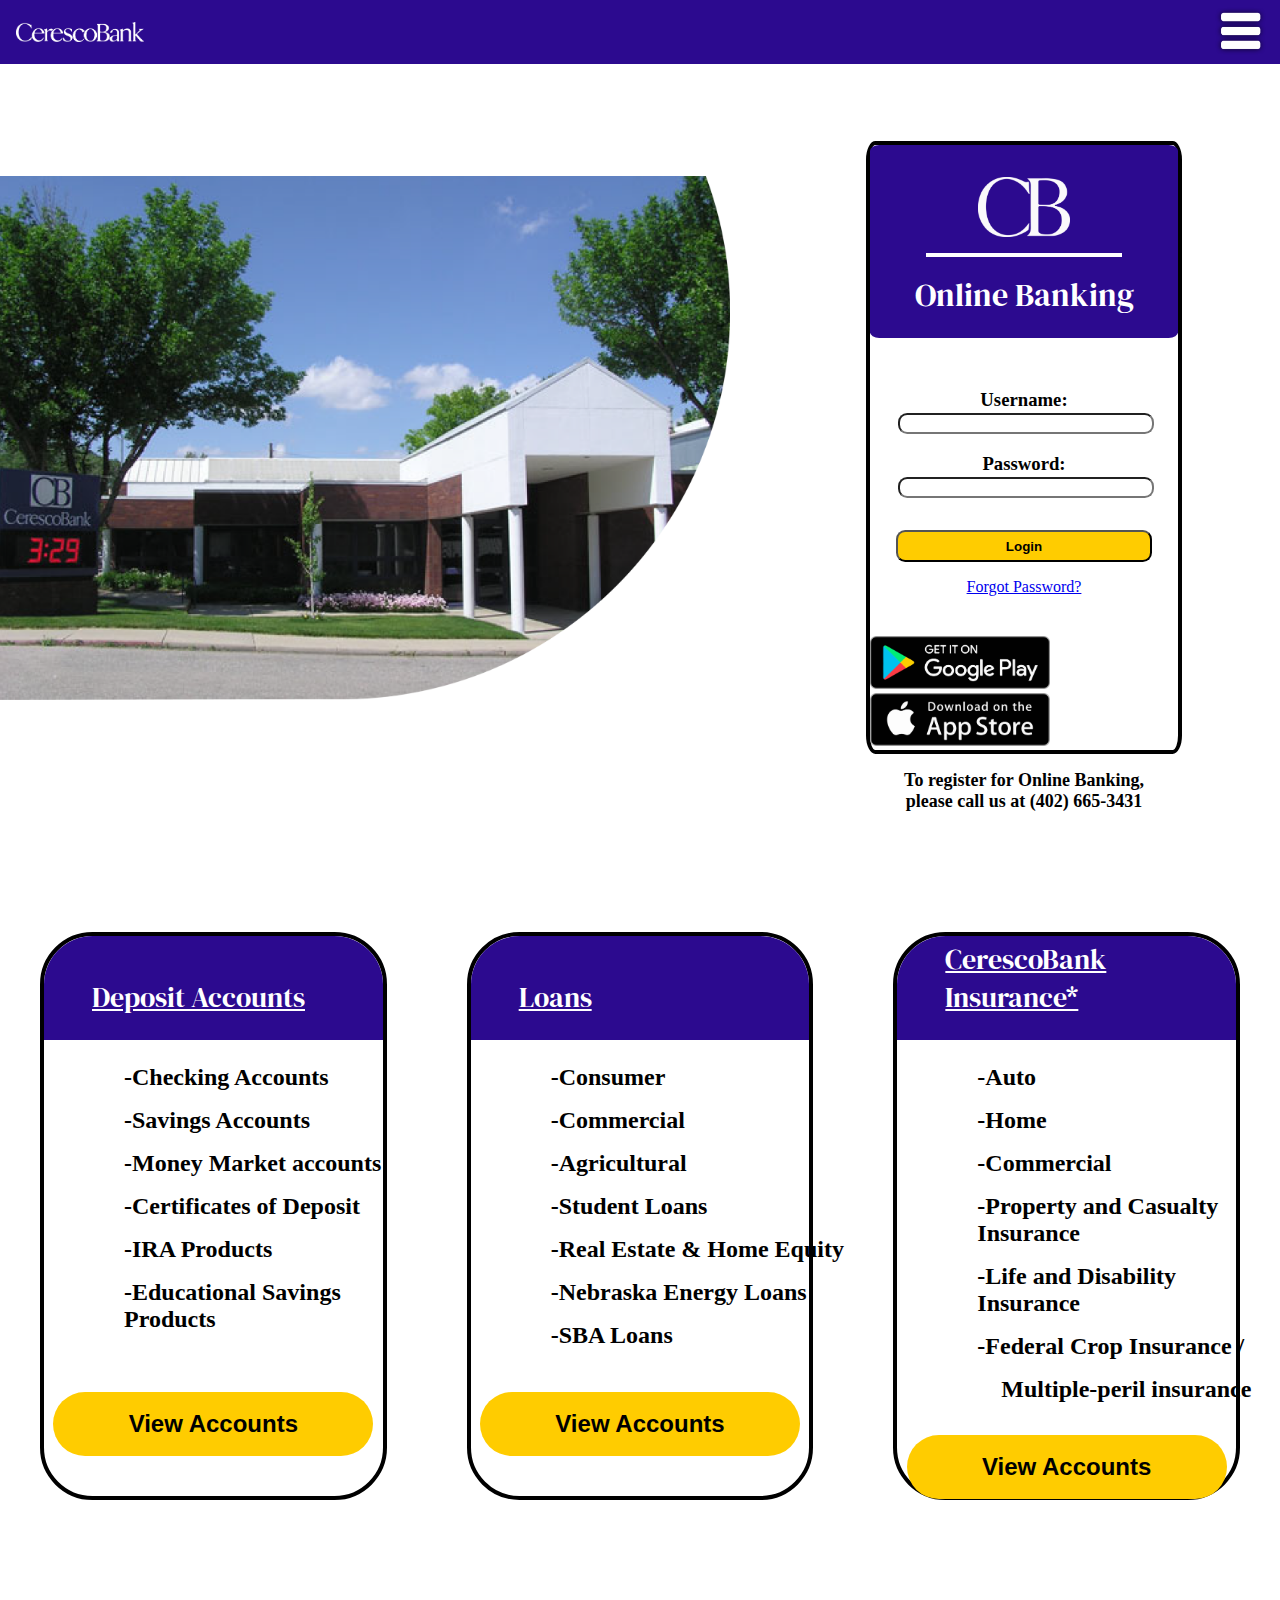
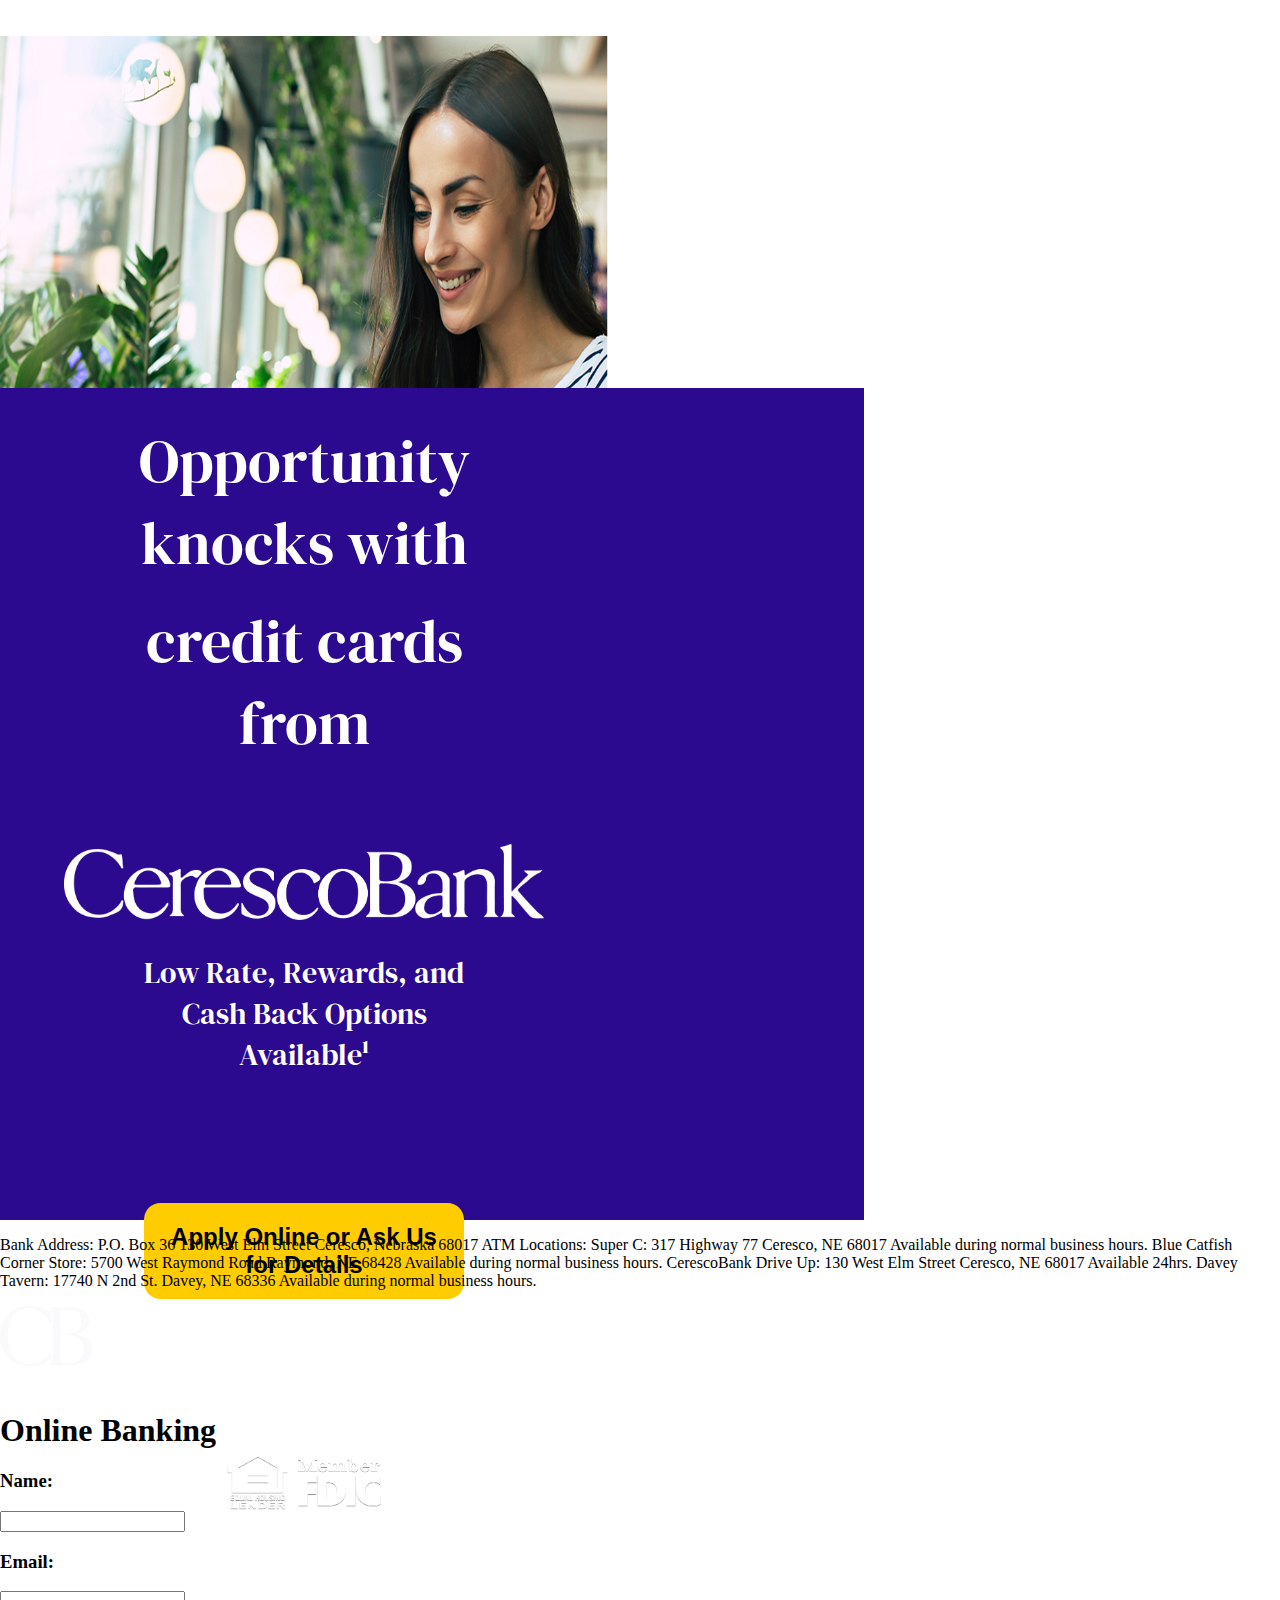
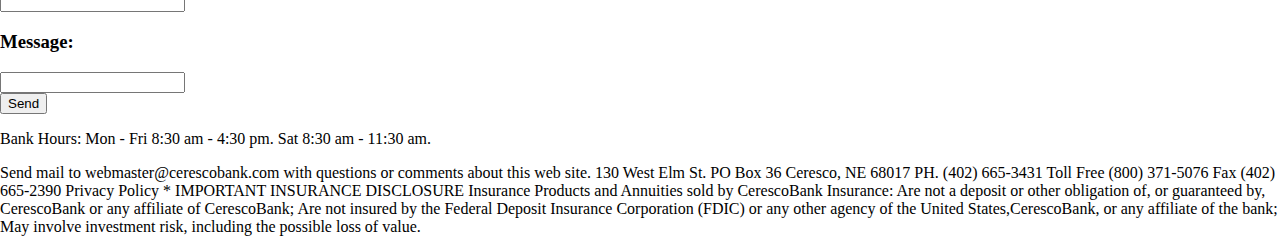
==== index.html @ f2ce8d34 "Update and rename Home.html to index.html" ====
<!DOCTYPE html>
<html lang="en">
<head>
    <meta charset="UTF-8">
    <meta name="viewport" content="width=device-width, initial-scale=1.0">
    <title>CerescoBank - Home</title>
    <link rel="stylesheet" href="style.css">
    <link rel="preconnect" href="https://fonts.googleapis.com">
    <link rel="preconnect" href="https://fonts.gstatic.com" crossorigin>
    <link href="https://fonts.googleapis.com/css2?family=DM+Serif+Display:ital@0;1&display=swap" rel="stylesheet">
</head>
<body>

    <div class="header flex-space-between-center">
        <img src="images/CerescoWhite.png" alt="CerescoBank Logo">
        <div class="dropdown">
            <button type="reset" class="menu"><img class= "menu" src="images/menuicon.png" alt="Menu Icon"></button>
        </div>
    </div>

<!-- Hero Section-->

    <div class="hero">
        <img class="crop-image" src="images/CircleCropCB.png" alt="CerescoBank building">
        <img class="no-crop-image" src="images/NoCropCB.png" alt="CerescoBank building">
        <div class="hero-right flex-column-center">
            <div class="login">
                <div class="login-header flex-column-center">
                    <img src="images/CBWhite.png" alt="CB Logo" height="60em">
                    <hr>
                    <h1 class="dm-serif-display-regular">Online Banking</h1>
                </div>

                <div class="login-body flex-column-center">
                    <div class="username flex-center-center">
                        <h3>Username:</h3>
                        <input type="text" name="LIUSERNAME">
                    </div>

                    <div class="password flex-center-center">
                        <h3>Password:</h3>
                        <input type="password" name="LIPASSWORD">
                    </div>

                    <button type="submit">Login</button>
                    <a href="https://cerescobank.onlineaurora.com/BankBin/QAS/Password/Reset">Forgot Password?</a>
                    <div>
                        <a href="https://play.google.com/store/apps/details?id=com.cspiinc.cbcnesub&pli=1">
                            <img src="images/GooglePlay.png" alt="GooglePlay" width="180em"></a>
                        <a href="https://apps.apple.com/us/app/cerescobank-mobile/id1436508076">
                            <img src="images/AppStore.png" alt="AppStore" width="180em"></a>
                    </div>
                </div>
            </div>
            <h2>To register for Online Banking,</h2>
            <h2>please call us at (402) 665-3431</h2>
        </div>
    </div>


<!-- Product Type Section-->


    <div class="product-types">
        <div class="account-types">
            <div class="account-types-header dm-serif-display-regular">
                <h1>Deposit Accounts</h1>
            </div>
            <div class="account-types-body flex-column-center">
                <ul>
                    <li>-Checking Accounts</li>
                    <li>-Savings Accounts</li>
                    <li>-Money Market accounts</li>
                    <li>-Certificates of Deposit</li>
                    <li>-IRA Products</li>
                    <li>-Educational Savings Products</li>
                </ul>
                <a href="deposit-accounts.html"><button>View Accounts</button></a>
            </div>
        </div>

        <div class="account-types">
            <div class="account-types-header dm-serif-display-regular">
                <h1>Loans</h1>
            </div>
            <div class="account-types-body flex-column-center">
                <ul>
                    <li>-Consumer</li>
                    <li>-Commercial</li>
                    <li>-Agricultural</li>
                    <li>-Student Loans</li>
                    <li>-Real Estate & Home Equity</li>
                    <li>-Nebraska Energy Loans</li>
                    <li>-SBA Loans</li>
                </ul>
                <a href="loans.html"><button>View Accounts</button></a>
            </div>
        </div>

        <div class="account-types">
            <div class="account-types-header dm-serif-display-regular">
                <h1>CerescoBank Insurance*</h1>
            </div>
            <div class="account-types-body flex-column-center">
                <ul>
                    <li>-Auto</li>
                    <li>-Home</li>
                    <li>-Commercial</li>
                    <li>-Property and Casualty Insurance</li>
                    <li>-Life and Disability Insurance</li>
                    <li>-Federal Crop Insurance /</li>
                    <li>&emsp;Multiple-peril insurance</li>
                </ul>
                <a href="insurance.html"><button>View Accounts</button></a>
            </div>
        </div>
    </div>

    <!--Credit Card Section-->

    <div class="credit-card">
        <div class="credit-left flex-column-center">
            <h1 class="dm-serif-display-regular">Opportunity knocks with</h1>
            <h1 class="dm-serif-display-regular">credit cards from</h1>
            <img class="ceresco-credit" src="images/CerescoWhite.png" alt="CerescoBank Logo">
            <h2 class="dm-serif-display-regular">Low Rate, Rewards, and Cash Back Options Available¹</h2>
            <a href="https://www.mycommunitycc.com/Dej8gcfVGpgw"><button>Apply Online or Ask Us for Details</button></a>
            <h6 class="dm-serif-display-regular">Subject to credit approval. This card is issued by TCM Bank N.A.</h6>
            <h6 class="dm-serif-display-regular">¹To access rewards, your account must be open and in good standing</h6>
            <img class="fdic-credit" src="images/FDIC.png" alt="Equal Housing Lender and Member FDIC">
        </div>
        <div class="credit-right">
            <img class="credit-ad" src="images/CreditCard.png" alt="Credit Card Advertisement">
        </div>
    </div>

    <!--Contact Section-->

    <div class="contact-section">
        <p>
            Bank Address:
            P.O. Box 36
            130 West Elm Street
            Ceresco, Nebraska 68017

            ATM Locations:
            Super C:
            317 Highway 77
            Ceresco, NE 68017
            Available during normal business hours.
            
            Blue Catfish Corner Store:
            5700 West Raymond Road
            Raymond, NE 68428
            Available during normal business hours.
            
            CerescoBank Drive Up:
            130 West Elm Street
            Ceresco, NE 68017
            Available 24hrs.
            
            Davey Tavern:
            17740 N 2nd St.
            Davey, NE 68336
            Available during normal business hours.
        </p>
        
        <div class="contact">
                <div class="contact-header">
                    <img src="images/CBWhite.png" alt="CB Logo" height="60em">
                    <hr>
                    <h1>Online Banking</h1>
                </div>

                <div class="contact-body">
                    <div class="contact-name">
                        <h3>Name:</h3>
                        <input type="text" name="NAME">
                    </div>

                    <div class="contact-email">
                        <h3>Email:</h3>
                        <input type="text" name="EMAIL">
                    </div>

                    <div class="contact-message">
                        <h3>Message:</h3>
                        <input type="text" name="MESSAGE">
                    </div>

                    <button type="submit">Send</button>
                    </div>
                </div>
            </div>

        <!--Footer Section-->
        <div>
            <p>
                Bank Hours:
                Mon - Fri 8:30 am - 4:30 pm.
                Sat 8:30 am - 11:30 am.
            </p>
            <p>
                Send mail to webmaster@cerescobank.com with questions or comments about this web site.
                130 West Elm St. PO Box 36 Ceresco, NE 68017  PH. (402) 665-3431 Toll Free (800) 371-5076 Fax (402) 665-2390


                Privacy Policy
                * IMPORTANT INSURANCE DISCLOSURE
                Insurance Products and Annuities sold by CerescoBank Insurance:
                Are not a deposit or other obligation of, or guaranteed by, CerescoBank or any affiliate of CerescoBank;
                Are not insured by the Federal Deposit Insurance Corporation (FDIC) or any other agency of the United States,CerescoBank, or any affiliate of the bank;
                May involve investment risk, including the possible loss of value.
            </p>
        </div>

    </div>

</body>
</html>
---- style.css ----
/* General ---------------------------------------------------------------------------*/

body{
    margin: 0;
}

h2{
    font-size: large;
    margin: 0;
}

hr{
    width: 12rem;
    border: 2px solid white;
    margin-bottom: 0;
    margin-top: 1rem;
}

.dm-serif-display-regular {
  font-family: "DM Serif Display", serif;
  font-weight: 400;
  font-style: normal;
}

.dm-serif-display-regular-italic {
  font-family: "DM Serif Display", serif;
  font-weight: 400;
  font-style: italic;
}

.flex-space-between-center{
    display: flex;
    justify-content: space-between;
    align-items: center;
}

.flex-column-center{
    display: flex;
    flex-direction: column;
    align-items: center;
}

.flex-center-center{
    display: flex;
    justify-content: center;
    align-items: center;
}

/* Header Section ---------------------------------------------------------------------------*/

.header{
    background-color: #2C0A8F;
    max-height: 4rem;
    max-width: 100%;
    padding-left: 1rem;
    padding-right: 0.5rem;
}

.header > img{
    max-width: 8rem;
}

.menu{
    height: 3rem;
    margin-top: 1%;
    background-color: transparent;
    border: transparent;
}

/* Hero Section ---------------------------------------------------------------------------*/

.hero{
    display: flex;
    justify-content: center;
    align-items: center;
    max-width: 100%;
}

.crop-image{
    display: none;
}

.no-crop-image{
    display: none;
}

.hero-right > h2{
    color: black;
}

/* Login Box ---------------------------------------------------------------------------*/

.login{
    margin-top: 20%;
    border-radius: 3%;
    height: 34rem;
    max-width: 23.5rem;
    margin-bottom: 1rem;
    background-color: white;
    border: 0.25rem solid black;
}

.login-header{
    background-color: #2C0A8F;
    border-radius: 3%;
    height: 20%;
}


.username{
    width: 30rem;
    height: 5rem;
    margin: 1rem;
    margin-top: 3rem;
    flex-direction: column;
}

.username > input{
    border-radius: 1cap;
    margin-left: 0.2rem;
    margin-top: -1rem;
    height: 4rem;
    padding-left: 10px;
    width: 15rem;
}

.password{
    width: 30rem;
    height: 5rem;
    margin-bottom: 2rem;
    flex-direction: column;
}

.password > input{
    margin-top: -1rem;
    border-radius: 1cap;
    margin-left: 0.2rem;
    height: 4rem;
    padding-left: 10px;
    width: 15rem;
}

.login-body > button{
    width: 16rem;
    height: 2rem;
    border-radius: 1cap;
    background-color: #FFCC00;
    margin-bottom: 1rem;
    font-weight: bolder;
    margin-top: 1rem;
}

.login-body > a{
    margin-bottom: 2.5rem;
}

.login-header > img, hr{
    display: none;
}

.login-header > h1{
    margin-top: 1rem;
    color: white;
    font-size: xx-large;
    font-weight: 80;
}

/* Product Section ---------------------------------------------------------------------------*/

.product-types{
    margin-top: 5rem;
    display: flex;
    flex-direction: column;
    align-items: center;
    max-width: 100%;
}

.account-types{
    border: 4px solid black;
    border-radius: 5rcap;
    height: 34rem;
    width: 90%;
    margin-bottom: 1rem;
    padding-bottom: 0;
    margin: 2.5rem;
}

.account-types-header{
    padding-top: 2rem;
    background-color: #2C0A8F;
    border-radius: 4.6cap 4.6cap 0 0;
    display: flex;
    flex-direction: column;
    justify-content: end;
    height: 4rem;
    padding-bottom: 0.5rem;
}

.account-types-body{
    justify-content: space-between;
    height: 27rem;
}

.account-types-header > h1{
    margin: 0;
    margin-bottom: 1rem;
    color: white;
    align-self: center;
    text-decoration-line: underline;
    font-weight: 400;
    font-size: 1.75rem;
}

.account-types-body > ul{
    margin-top: 0.5rem;
    margin-bottom: 1rem;
    width: 100%;
    list-style-type: none;
}

.account-types-body > ul > li{
    font-size: 1.25rem;
    margin: 1rem;
    font-weight: bolder;
}

.account-types-body > a > button{
    background-color: #FFCC00;
    border: 0 transparent;
    border-radius: 5cap;
    height: 4rem;
    width: 20rem;
    margin-bottom: 1rem;
    font-size: x-large;
    font-weight: bold;
}

/* Credit Card Section ---------------------------------------------------------------------------*/

.credit-card{
    margin-top: 6rem;
    max-width: 38rem;
    display: flex;
    align-items: center;
    flex-direction: column-reverse;

}

.credit-left{
    padding-top: 2rem;
    background-color: #2C0A8F;
    height: 38rem;
    width: 41rem;
}

.fdic-credit{
    margin-top: 2rem;
    width: 10rem;
}

.credit-left > a > button{
    background-color: #FFCC00;
    border: 0 transparent;
    border-radius: 1cap;
    height: 6rem;
    width: 20rem;
    font-weight: bolder;
    font-size: large;
    padding: 1rem;
    margin-bottom: 1rem;
}

.credit-right{
    margin: 0;
    padding: 0;
    height: 22rem;
}

.credit-left > h1,h2,h6{
    color: white;
}

.credit-left > h1{
    margin: 0;
    font-size: 1.75rem;
    text-align: center;
    max-width: 22rem;
}

.credit-left > h2{
    margin: 0;
    margin-bottom: 3rem;
    margin-top: 1rem;
    font-size: 1.5rem;
    max-width: 22rem;
    text-wrap: wrap;
    text-align: center;
}

.credit-left > h6{
    margin: 0;
    font-size: small;
    text-align: center;
    font-weight: lighter;
    max-width: 22rem;
}

.ceresco-credit{
    margin-top: 0.5rem;
    margin-bottom: 1rem;
    width: 15rem;
}

.credit-ad{
    max-width: 100%;
}

/* Small devices (portrait tablets and large phones, 600px and up) */
@media only screen and (min-width: 600px) {
    

}

/* Medium devices (landscape tablets, 768px and up) */
@media only screen and (min-width: 768px) {
    

}

/* Large devices (laptops/desktops, 992px and up) */
@media only screen and (min-width: 992px) {
    

}

/* Extra large devices (large laptops and desktops, 1200px and up) */
@media only screen and (min-width: 1200px) {
    
    /* Header Section ---------------------------------------------------------------------------*/

.header{
    background-color: #2C0A8F;
    height: 4rem;
}

.header > button{
    background-color: transparent;
    border: transparent;
}

/* Hero Section ---------------------------------------------------------------------------*/

.hero{
    padding-right: 5%;
    display: flex;
    justify-content: space-between;
    align-items: center;
}

.no-crop-image{
    display: none;
}

.crop-image{
    display: flex;
    max-width: 60%;
    margin-top: 0;
}

/* Login Box ---------------------------------------------------------------------------*/

.login{
    border: 4px solid black;
    border-radius: 3%;
    height: 100%;
    width: 80%;
    margin-bottom: 1rem;
    margin-right: 0;
}

.login-header{
    padding-top: 2rem;
    background-color: #2C0A8F;
    border-radius: 3%;
}


.username{
    width: 30rem;
    height: 2rem;
    margin: 1rem;
    margin-top: 3rem;
}

.username > input{
    border-radius: 1cap;
    margin-left: 0.2rem;
    height: 1.5rem;
    padding-left: 10px;
    width: 15rem;
}

.password{
    width: 30rem;
    height: 2rem;
    margin: 1rem;
    margin-bottom: 2rem;
}

.password > input{
    border-radius: 1cap;
    margin-left: 0.2rem;
    height: 1.5rem;
    padding-left: 10px;
    width: 15rem;
}

.login-body > button{
    width: 16rem;
    height: 2rem;
    border-radius: 1cap;
    background-color: #FFCC00;
    margin-bottom: 1rem;
    font-weight: bolder;
    margin-top: 1rem;
}

.login-body > a{
    margin-bottom: 2.5rem;
}

.login-header > img, hr{
    display: flex;
}


.login-header > h1{
    margin-top: 1rem;
    color: white;
    font-size: xx-large;
    font-weight: 80;
}

/* Product Section ---------------------------------------------------------------------------*/

.product-types{
    margin-top: 5rem;
    display: flex;
    flex-direction: row;
    justify-content: center;
}

.account-types{
    border: 4px solid black;
    border-radius: 5rcap;
    height: 35rem;
    width: 30rem;
    margin-bottom: 1rem;
    padding-bottom: 0;
    margin: 2.5rem;
}

.account-types-header{
    padding-top: 2rem;
    background-color: #2C0A8F;
    border-radius: 4.6cap 4.6cap 0 0;
    display: flex;
    flex-direction: column;
    justify-content: end;
    height: 4rem;
    padding-bottom: 0.5rem;
}

.account-types-body{
    justify-content: space-between;
    height: 27rem;
}

.account-types-header > h1{
    margin: 0;
    margin-left: 3rem;
    margin-bottom: 1rem;
    color: white;
    align-self: self-start;
    text-decoration-line: underline;
    font-weight: 400;
}

.account-types-body > ul{
    margin-top: 0.5rem;
    margin-left: 1.5rem;
    margin-bottom: 1rem;
    align-self: self-start;
    list-style-type: none;
}

.account-types-body > ul > li{
    font-size: x-large;
    margin: 1rem;
    font-weight: bolder;
}

.account-types-body > a > button{
    background-color: #FFCC00;
    border: 0 transparent;
    border-radius: 5cap;
    height: 4rem;
    width: 20rem;
    margin-bottom: 1rem;
    font-size: x-large;
    font-weight: bold;
}

/* Credit Card Section ---------------------------------------------------------------------------*/

.credit-card{
    margin-top: 6rem;
}

.credit-left{
    padding-top: 2rem;
    background-color: #2C0A8F;
    height: 50rem;
    width: 70rem;
}

.credit-right > img{
    height: 50rem;
}

.ceresco-credit{
    width: 30rem;
}

.fdic-credit{
    height: 4rem;
}

.credit-left > a > button{
    background-color: #FFCC00;
    border: 0 transparent;
    border-radius: 1cap;
    height: 6rem;
    width: 20rem;
    font-weight: bolder;
    font-size: x-large;
    padding: 1rem;
    margin-bottom: 1rem;
}

.credit-left > h1,h2,h6{
    color: white;
}

.credit-left > h1{
    margin: 0;
    font-size: 60px;
    margin-bottom: 1rem;
}

.credit-left > h2{
    margin: 0;
    margin-bottom: 8rem;
    margin-top: 1rem;
    font-size: 30px;
}

.credit-left > h6{
    margin: 0;
}

.credit-left > img{
    margin-top: 4rem;
    margin-bottom: 1rem;
}

.credit-ad{
    width: 50rem;
}

}
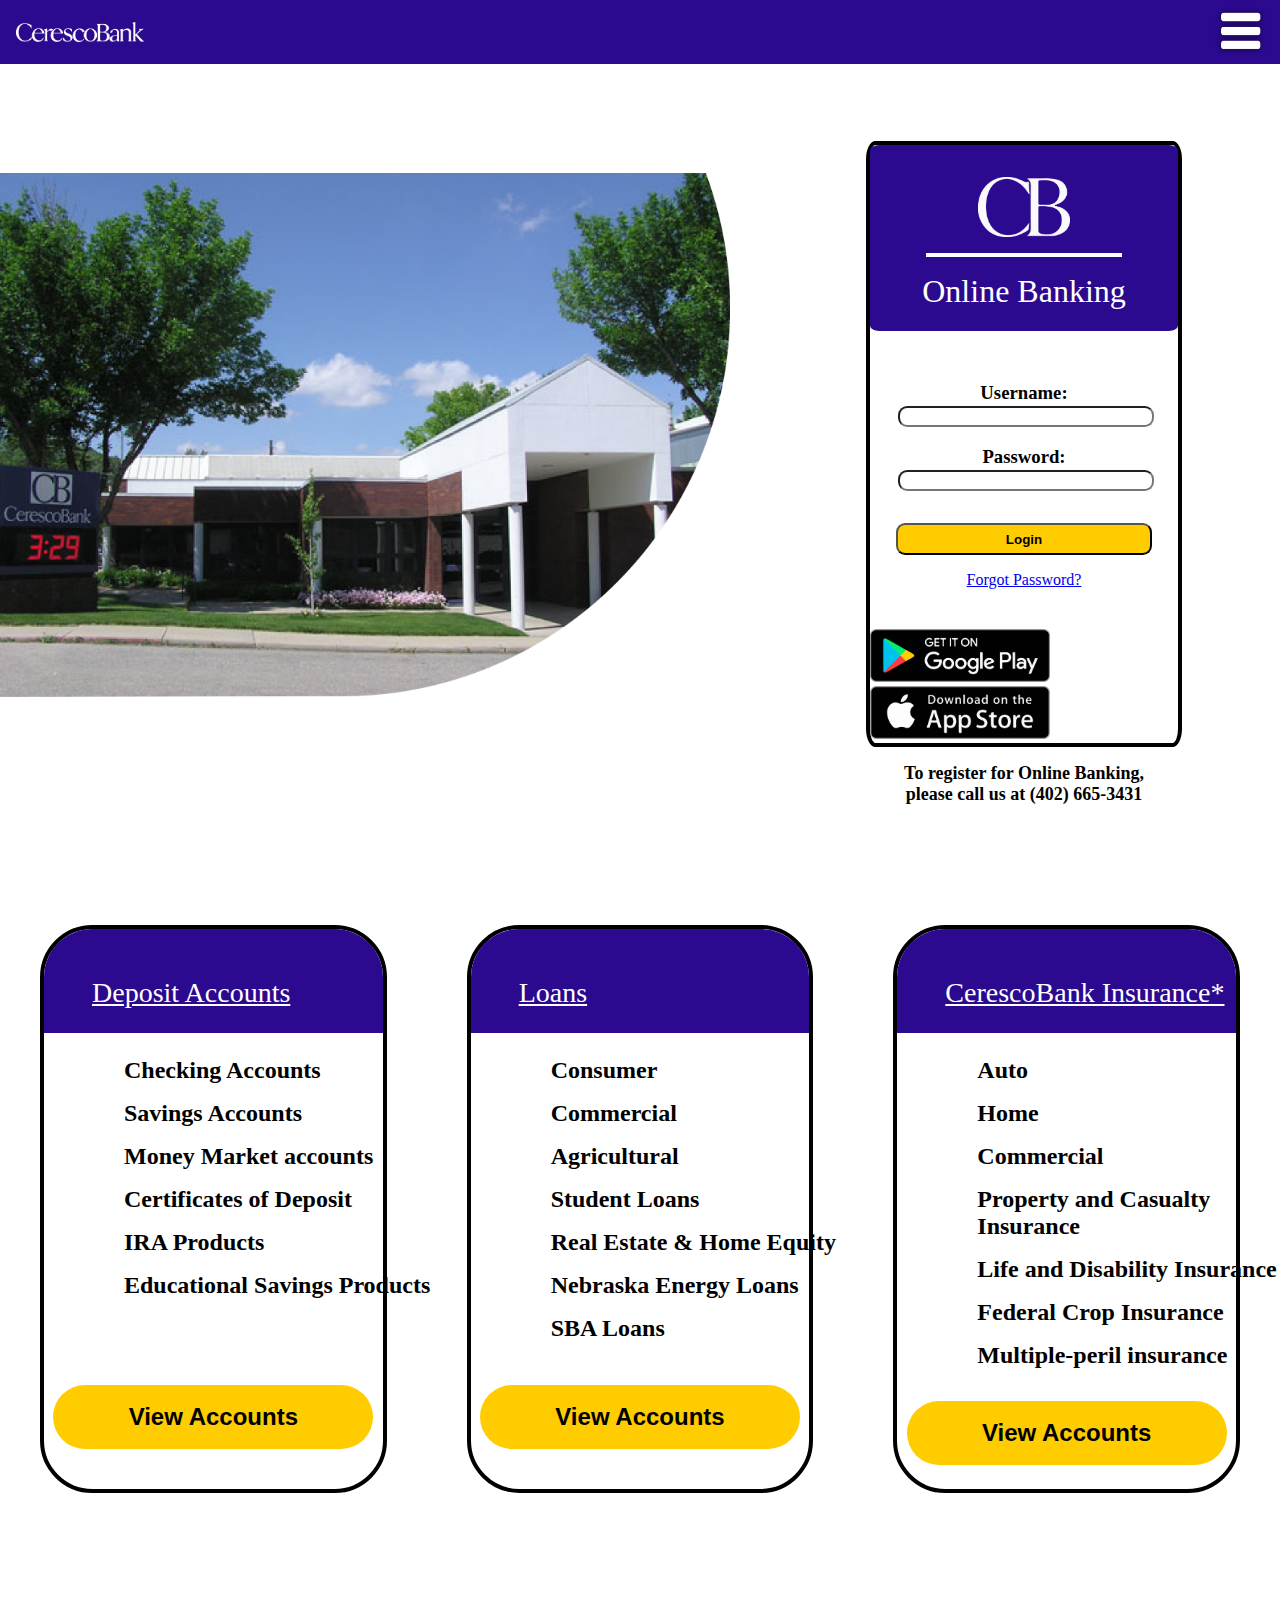
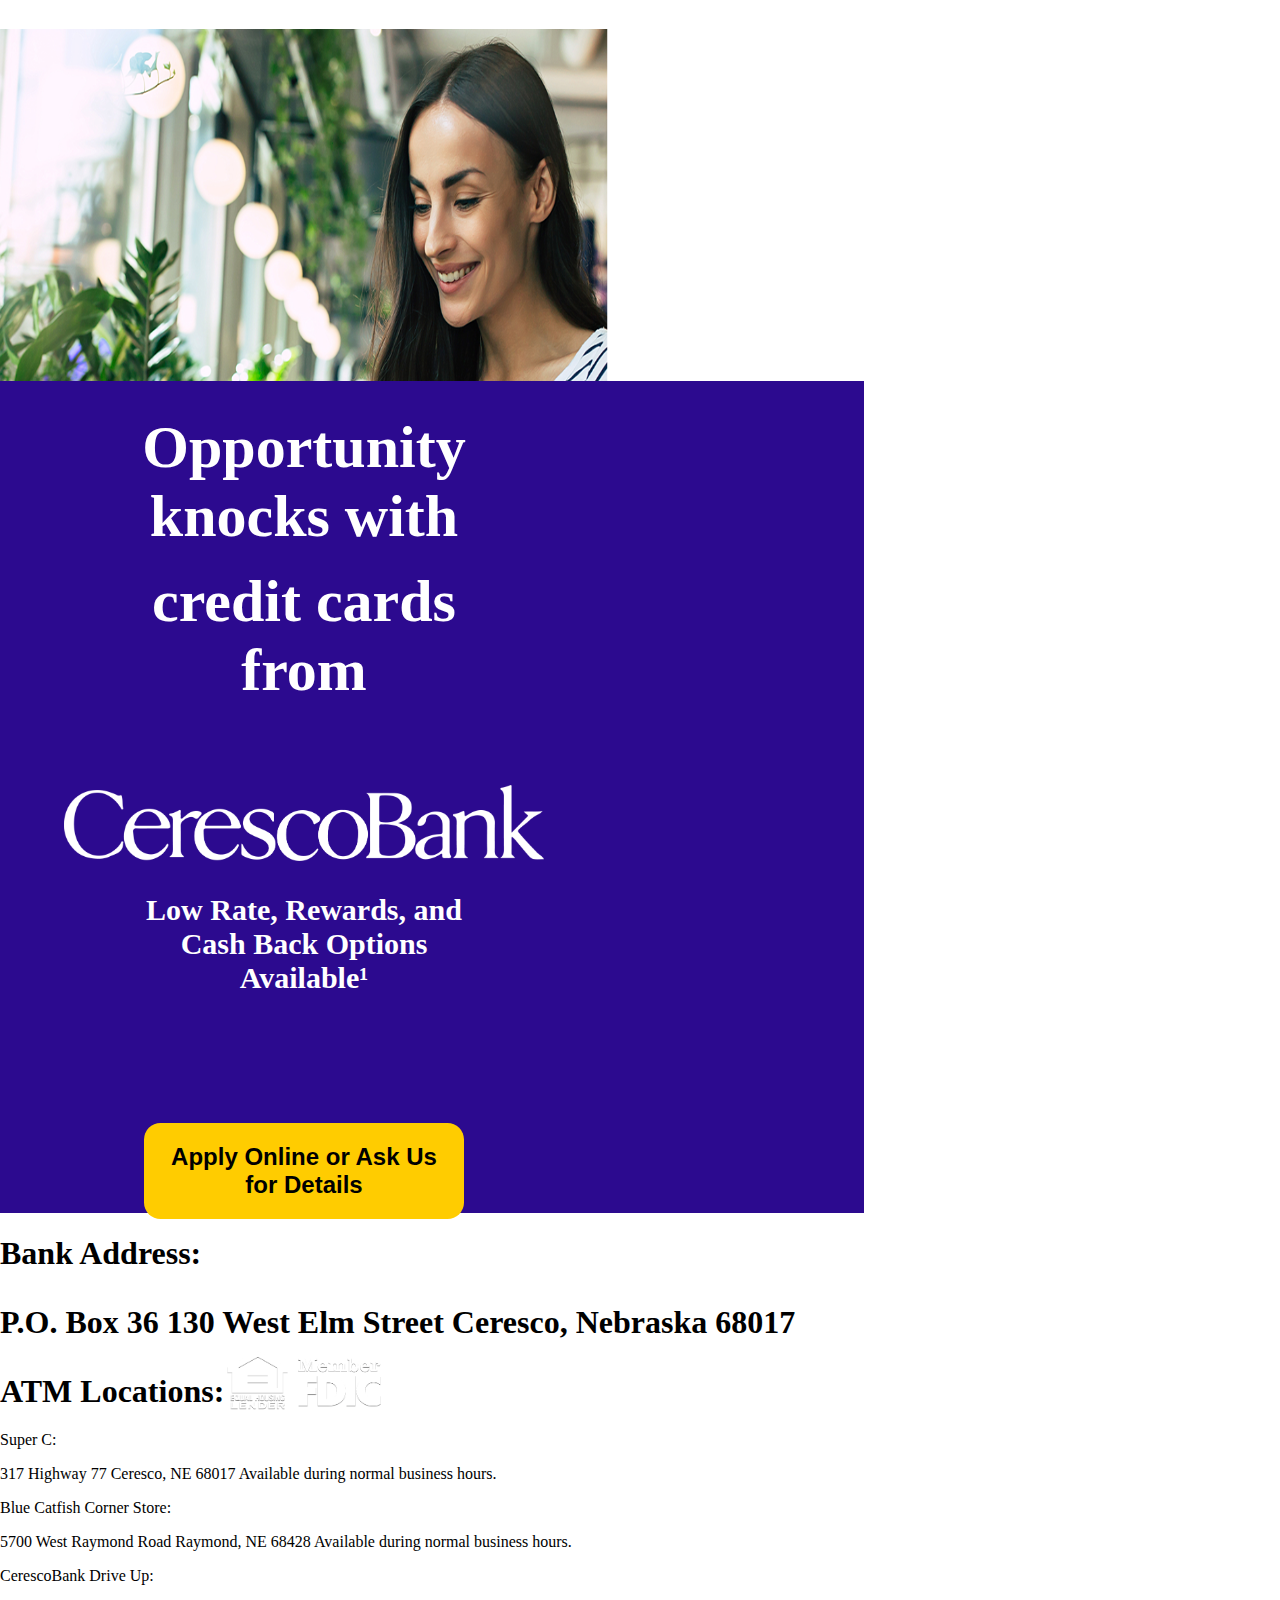
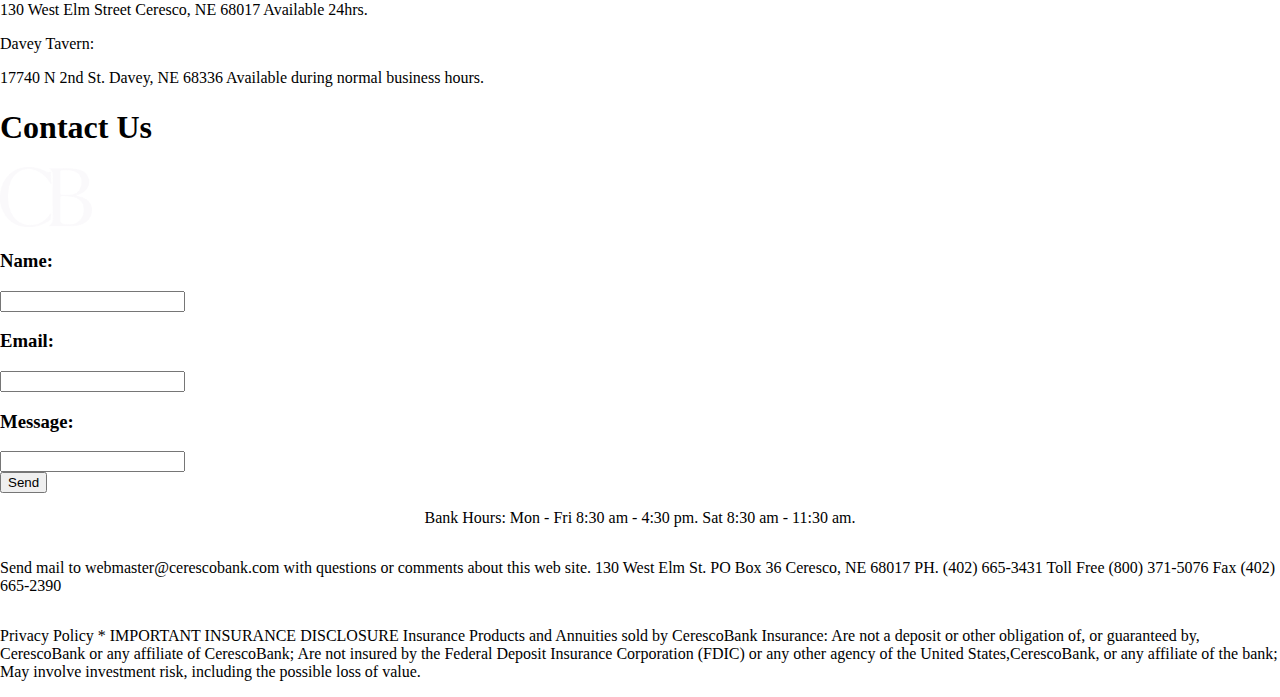
==== commit 7dccd080: "Update index.html" ====
--- a/index.html
+++ b/index.html
@@ -7,7 +7,7 @@
     <link rel="stylesheet" href="style.css">
     <link rel="preconnect" href="https://fonts.googleapis.com">
     <link rel="preconnect" href="https://fonts.gstatic.com" crossorigin>
-    <link href="https://fonts.googleapis.com/css2?family=DM+Serif+Display:ital@0;1&display=swap" rel="stylesheet">
+    <link href="https://fonts.googleapis.com/css2?family=Roboto:ital,wght@0,100;0,300;0,400;0,500;0,700;0,900;1,100;1,300;1,400;1,500;1,700;1,900&display=swap" rel="stylesheet">
 </head>
 <body>
 
@@ -28,7 +28,7 @@
                 <div class="login-header flex-column-center">
                     <img src="images/CBWhite.png" alt="CB Logo" height="60em">
                     <hr>
-                    <h1 class="dm-serif-display-regular">Online Banking</h1>
+                    <h1 class="roboto-regular">Online Banking</h1>
                 </div>
 
                 <div class="login-body flex-column-center">
@@ -63,53 +63,53 @@
 
     <div class="product-types">
         <div class="account-types">
-            <div class="account-types-header dm-serif-display-regular">
+            <div class="account-types-header roboto-regular">
                 <h1>Deposit Accounts</h1>
             </div>
             <div class="account-types-body flex-column-center">
                 <ul>
-                    <li>-Checking Accounts</li>
-                    <li>-Savings Accounts</li>
-                    <li>-Money Market accounts</li>
-                    <li>-Certificates of Deposit</li>
-                    <li>-IRA Products</li>
-                    <li>-Educational Savings Products</li>
+                    <li>Checking Accounts</li>
+                    <li>Savings Accounts</li>
+                    <li>Money Market accounts</li>
+                    <li>Certificates of Deposit</li>
+                    <li>IRA Products</li>
+                    <li>Educational Savings Products</li>
                 </ul>
                 <a href="deposit-accounts.html"><button>View Accounts</button></a>
             </div>
         </div>
 
         <div class="account-types">
-            <div class="account-types-header dm-serif-display-regular">
+            <div class="account-types-header roboto-regular">
                 <h1>Loans</h1>
             </div>
             <div class="account-types-body flex-column-center">
                 <ul>
-                    <li>-Consumer</li>
-                    <li>-Commercial</li>
-                    <li>-Agricultural</li>
-                    <li>-Student Loans</li>
-                    <li>-Real Estate & Home Equity</li>
-                    <li>-Nebraska Energy Loans</li>
-                    <li>-SBA Loans</li>
+                    <li>Consumer</li>
+                    <li>Commercial</li>
+                    <li>Agricultural</li>
+                    <li>Student Loans</li>
+                    <li>Real Estate & Home Equity</li>
+                    <li>Nebraska Energy Loans</li>
+                    <li>SBA Loans</li>
                 </ul>
                 <a href="loans.html"><button>View Accounts</button></a>
             </div>
         </div>
 
         <div class="account-types">
-            <div class="account-types-header dm-serif-display-regular">
+            <div class="account-types-header roboto-regular">
                 <h1>CerescoBank Insurance*</h1>
             </div>
             <div class="account-types-body flex-column-center">
                 <ul>
-                    <li>-Auto</li>
-                    <li>-Home</li>
-                    <li>-Commercial</li>
-                    <li>-Property and Casualty Insurance</li>
-                    <li>-Life and Disability Insurance</li>
-                    <li>-Federal Crop Insurance /</li>
-                    <li>&emsp;Multiple-peril insurance</li>
+                    <li>Auto</li>
+                    <li>Home</li>
+                    <li>Commercial</li>
+                    <li>Property and Casualty Insurance</li>
+                    <li>Life and Disability Insurance</li>
+                    <li>Federal Crop Insurance</li>
+                    <li>Multiple-peril insurance</li>
                 </ul>
                 <a href="insurance.html"><button>View Accounts</button></a>
             </div>
@@ -120,13 +120,13 @@
 
     <div class="credit-card">
         <div class="credit-left flex-column-center">
-            <h1 class="dm-serif-display-regular">Opportunity knocks with</h1>
-            <h1 class="dm-serif-display-regular">credit cards from</h1>
+            <h1 class="roboto-regular">Opportunity knocks with</h1>
+            <h1 class="roboto-regular">credit cards from</h1>
             <img class="ceresco-credit" src="images/CerescoWhite.png" alt="CerescoBank Logo">
-            <h2 class="dm-serif-display-regular">Low Rate, Rewards, and Cash Back Options Available¹</h2>
+            <h2 class="roboto-regular">Low Rate, Rewards, and Cash Back Options Available¹</h2>
             <a href="https://www.mycommunitycc.com/Dej8gcfVGpgw"><button>Apply Online or Ask Us for Details</button></a>
-            <h6 class="dm-serif-display-regular">Subject to credit approval. This card is issued by TCM Bank N.A.</h6>
-            <h6 class="dm-serif-display-regular">¹To access rewards, your account must be open and in good standing</h6>
+            <h6 class="roboto-regular">Subject to credit approval. This card is issued by TCM Bank N.A.</h6>
+            <h6 class="roboto-regular">¹To access rewards, your account must be open and in good standing</h6>
             <img class="fdic-credit" src="images/FDIC.png" alt="Equal Housing Lender and Member FDIC">
         </div>
         <div class="credit-right">
@@ -137,39 +137,53 @@
     <!--Contact Section-->
 
     <div class="contact-section">
-        <p>
-            Bank Address:
-            P.O. Box 36
-            130 West Elm Street
-            Ceresco, Nebraska 68017
-
-            ATM Locations:
-            Super C:
-            317 Highway 77
-            Ceresco, NE 68017
-            Available during normal business hours.
-            
-            Blue Catfish Corner Store:
-            5700 West Raymond Road
-            Raymond, NE 68428
-            Available during normal business hours.
-            
-            CerescoBank Drive Up:
-            130 West Elm Street
-            Ceresco, NE 68017
-            Available 24hrs.
-            
-            Davey Tavern:
-            17740 N 2nd St.
-            Davey, NE 68336
-            Available during normal business hours.
-        </p>
-        
+        <div class="locations">
+            <h1 class="location-title">
+                Bank Address:
+            </p>
+            <p class="atm-text">
+                P.O. Box 36
+                130 West Elm Street
+                Ceresco, Nebraska 68017
+            </p>
+            <h1 class="location-title">ATM Locations:</h1>
+            <p class="atm-title">
+                Super C:
+            </p>
+            <p class="atm-text">
+                317 Highway 77
+                Ceresco, NE 68017
+                Available during normal business hours.
+            </p>
+            <p class="atm-title">
+                Blue Catfish Corner Store:
+            </p>
+            <p class="atm-text">
+                5700 West Raymond Road
+                Raymond, NE 68428
+                Available during normal business hours.
+            </p>
+            <p class="atm-title">
+                CerescoBank Drive Up:
+            </p>
+            <p class="atm-text">
+                130 West Elm Street
+                Ceresco, NE 68017
+                Available 24hrs.
+            </p>
+            <p class="atm-title">
+                Davey Tavern:
+            </p>
+            <p class="atm-text">
+                17740 N 2nd St.
+                Davey, NE 68336
+                Available during normal business hours.
+            </p>
+        </div>
         <div class="contact">
                 <div class="contact-header">
+                    <h1>Contact Us</h1>
                     <img src="images/CBWhite.png" alt="CB Logo" height="60em">
-                    <hr>
-                    <h1>Online Banking</h1>
                 </div>
 
                 <div class="contact-body">
@@ -194,17 +208,17 @@
             </div>
 
         <!--Footer Section-->
-        <div>
-            <p>
+        <div class="footer flex-column-center">
+            <p class="bank-hours">
                 Bank Hours:
                 Mon - Fri 8:30 am - 4:30 pm.
                 Sat 8:30 am - 11:30 am.
             </p>
-            <p>
+            <p class="footer-text">
                 Send mail to webmaster@cerescobank.com with questions or comments about this web site.
                 130 West Elm St. PO Box 36 Ceresco, NE 68017  PH. (402) 665-3431 Toll Free (800) 371-5076 Fax (402) 665-2390
-
-
+            </p>
+            <p>
                 Privacy Policy
                 * IMPORTANT INSURANCE DISCLOSURE
                 Insurance Products and Annuities sold by CerescoBank Insurance:
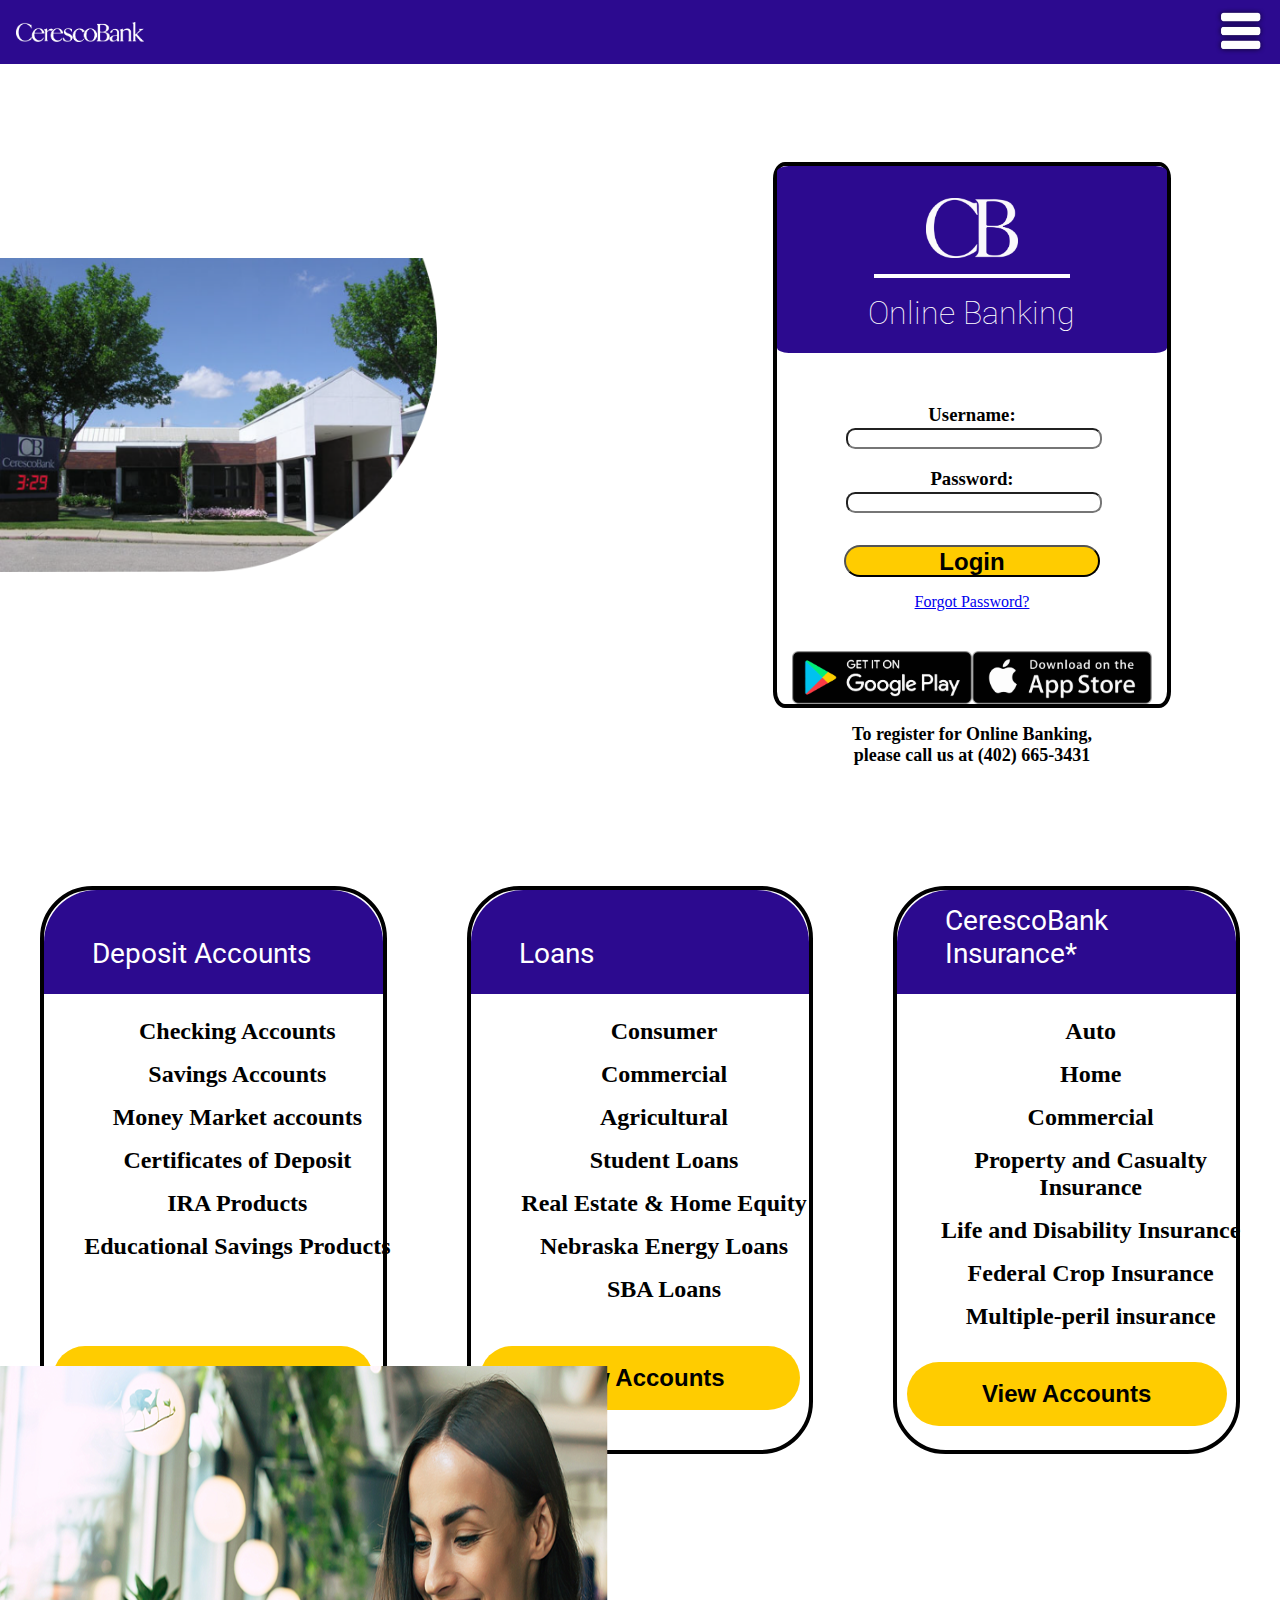
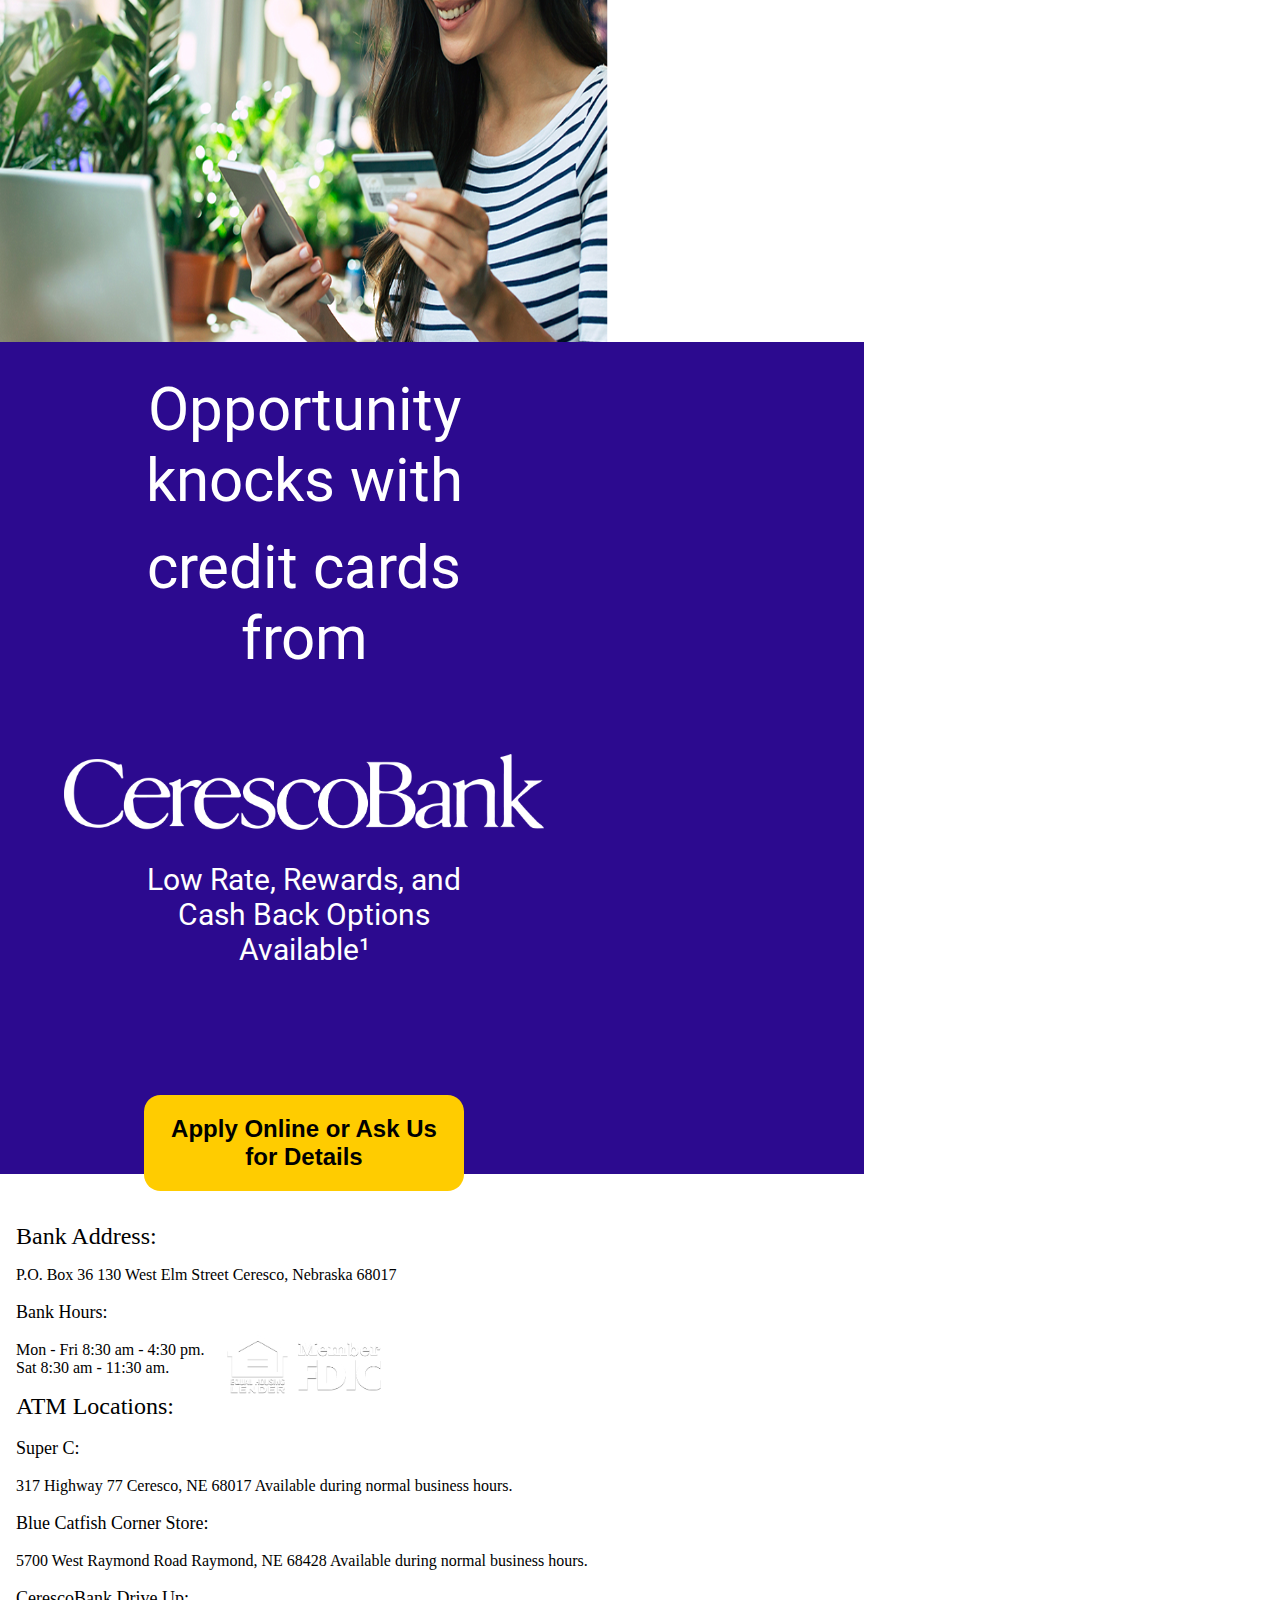
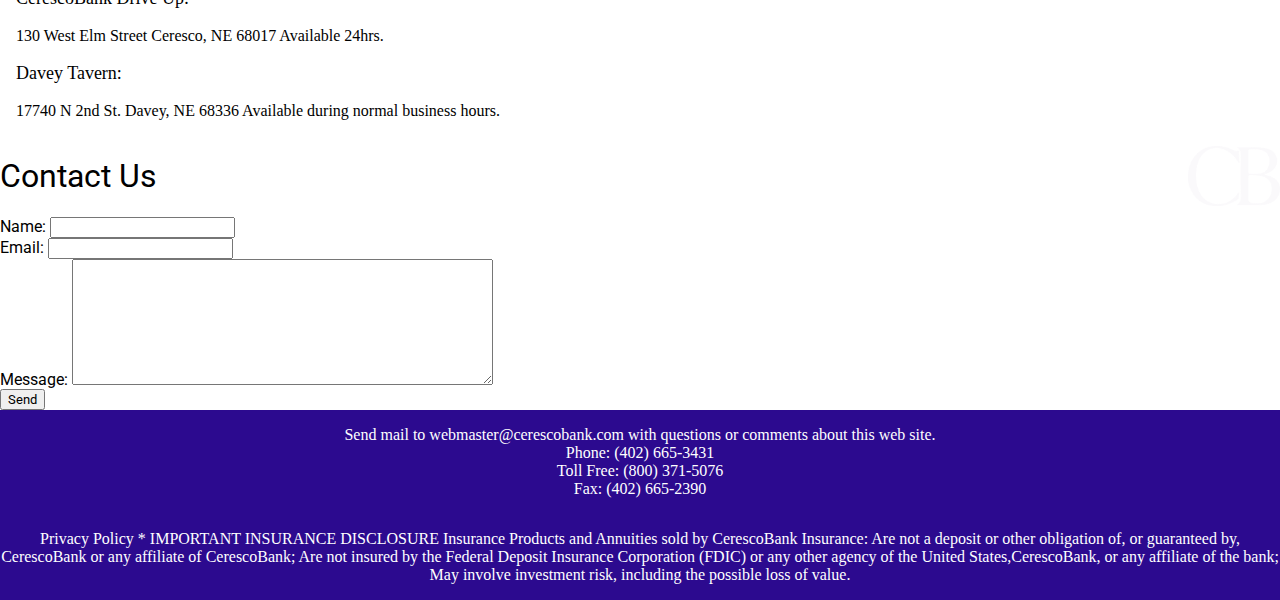
==== commit 422b39ee: "Update index.html" ====
--- a/index.html
+++ b/index.html
@@ -21,8 +21,10 @@
 <!-- Hero Section-->
 
     <div class="hero">
-        <img class="crop-image" src="images/CircleCropCB.png" alt="CerescoBank building">
-        <img class="no-crop-image" src="images/NoCropCB.png" alt="CerescoBank building">
+        <div class="hero-img">
+            <img class="crop-image" src="images/CircleCropCB.png" alt="CerescoBank building">
+            <img class="no-crop-image" src="images/NoCropCB.png" alt="CerescoBank building">
+        </div>
         <div class="hero-right flex-column-center">
             <div class="login">
                 <div class="login-header flex-column-center">
@@ -44,16 +46,16 @@
 
                     <button type="submit">Login</button>
                     <a href="https://cerescobank.onlineaurora.com/BankBin/QAS/Password/Reset">Forgot Password?</a>
-                    <div>
-                        <a href="https://play.google.com/store/apps/details?id=com.cspiinc.cbcnesub&pli=1">
+                    <div class="app-icons flex-center-center">
+                        <a class="flex-center-center" href="https://play.google.com/store/apps/details?id=com.cspiinc.cbcnesub&pli=1">
                             <img src="images/GooglePlay.png" alt="GooglePlay" width="180em"></a>
-                        <a href="https://apps.apple.com/us/app/cerescobank-mobile/id1436508076">
+                        <a class="flex-center-center" href="https://apps.apple.com/us/app/cerescobank-mobile/id1436508076">
                             <img src="images/AppStore.png" alt="AppStore" width="180em"></a>
                     </div>
                 </div>
             </div>
-            <h2>To register for Online Banking,</h2>
-            <h2>please call us at (402) 665-3431</h2>
+            <h2 class="register">To register for Online Banking,</h2>
+            <h2 class="register">please call us at (402) 665-3431</h2>
         </div>
     </div>
 
@@ -129,7 +131,7 @@
             <h6 class="roboto-regular">¹To access rewards, your account must be open and in good standing</h6>
             <img class="fdic-credit" src="images/FDIC.png" alt="Equal Housing Lender and Member FDIC">
         </div>
-        <div class="credit-right">
+        <div class="credit-right flex-center-center">
             <img class="credit-ad" src="images/CreditCard.png" alt="Credit Card Advertisement">
         </div>
     </div>
@@ -140,12 +142,19 @@
         <div class="locations">
             <h1 class="location-title">
                 Bank Address:
-            </p>
+            </h1>
             <p class="atm-text">
                 P.O. Box 36
                 130 West Elm Street
                 Ceresco, Nebraska 68017
             </p>
+            <p class="atm-title">
+                Bank Hours:
+            </p>
+            <p class="atm-text">
+                Mon - Fri 8:30 am - 4:30 pm. <br>
+                Sat 8:30 am - 11:30 am.
+            </p>
             <h1 class="location-title">ATM Locations:</h1>
             <p class="atm-title">
                 Super C:
@@ -181,53 +190,49 @@
             </p>
         </div>
         <div class="contact">
-                <div class="contact-header">
-                    <h1>Contact Us</h1>
-                    <img src="images/CBWhite.png" alt="CB Logo" height="60em">
-                </div>
-
-                <div class="contact-body">
-                    <div class="contact-name">
-                        <h3>Name:</h3>
-                        <input type="text" name="NAME">
-                    </div>
-
-                    <div class="contact-email">
-                        <h3>Email:</h3>
-                        <input type="text" name="EMAIL">
-                    </div>
-
-                    <div class="contact-message">
-                        <h3>Message:</h3>
-                        <input type="text" name="MESSAGE">
-                    </div>
-
-                    <button type="submit">Send</button>
-                    </div>
-                </div>
-            </div>
-
-        <!--Footer Section-->
-        <div class="footer flex-column-center">
-            <p class="bank-hours">
-                Bank Hours:
-                Mon - Fri 8:30 am - 4:30 pm.
-                Sat 8:30 am - 11:30 am.
-            </p>
-            <p class="footer-text">
-                Send mail to webmaster@cerescobank.com with questions or comments about this web site.
-                130 West Elm St. PO Box 36 Ceresco, NE 68017  PH. (402) 665-3431 Toll Free (800) 371-5076 Fax (402) 665-2390
-            </p>
-            <p>
-                Privacy Policy
-                * IMPORTANT INSURANCE DISCLOSURE
-                Insurance Products and Annuities sold by CerescoBank Insurance:
-                Are not a deposit or other obligation of, or guaranteed by, CerescoBank or any affiliate of CerescoBank;
-                Are not insured by the Federal Deposit Insurance Corporation (FDIC) or any other agency of the United States,CerescoBank, or any affiliate of the bank;
-                May involve investment risk, including the possible loss of value.
-            </p>
-        </div>
-
+            <div class="contact-header flex-space-between-center">
+                <h1 class="roboto-regular">Contact Us</h1>
+                <img src="images/CBWhite.png" alt="CB Logo" height="60em">
+            </div>
+
+            <div class="contact-body">
+                <div class="contact-name contact-input">
+                    <label class="roboto-regular contact-box-header" for="NAME">Name:</label>
+                    <input type="text" name="NAME">
+                </div>
+
+                <div class="contact-email contact-input">
+                    <label class="roboto-regular contact-box-header" for="EMAIL">Email:</label>
+                    <input type="text" name="EMAIL">
+                </div>
+
+                <div class="contact-message contact-input">
+                    <label class="roboto-regular contact-box-header" for="MESSAGE">Message:</label>
+                    <textarea name="MESSAGE" rows="8" cols="50"></textarea>
+                </div>
+                <div class="send-button">
+                    <button type="submit"  class="roboto-regular">Send</button>
+                </div>
+            </div>
+        </div>
+    </div>
+
+    <!--Footer Section-->
+    <div class="footer flex-column-center">
+        <p class="footer-text">
+            Send mail to webmaster@cerescobank.com with questions or comments about this web site. <br>
+            Phone: (402) 665-3431<br>
+            Toll Free: (800) 371-5076<br>
+            Fax: (402) 665-2390
+        </p>
+        <p class="privacy-policy">
+            Privacy Policy
+            * IMPORTANT INSURANCE DISCLOSURE
+            Insurance Products and Annuities sold by CerescoBank Insurance:
+            Are not a deposit or other obligation of, or guaranteed by, CerescoBank or any affiliate of CerescoBank;
+            Are not insured by the Federal Deposit Insurance Corporation (FDIC) or any other agency of the United States,CerescoBank, or any affiliate of the bank;
+            May involve investment risk, including the possible loss of value.
+        </p>
     </div>
 
 </body>
--- a/style.css
+++ b/style.css
@@ -16,16 +16,10 @@
     margin-top: 1rem;
 }
 
-.dm-serif-display-regular {
-  font-family: "DM Serif Display", serif;
+.roboto-regular {
+  font-family: "Roboto", sans-serif;
   font-weight: 400;
   font-style: normal;
-}
-
-.dm-serif-display-regular-italic {
-  font-family: "DM Serif Display", serif;
-  font-weight: 400;
-  font-style: italic;
 }
 
 .flex-space-between-center{
@@ -91,11 +85,11 @@
 /* Login Box ---------------------------------------------------------------------------*/
 
 .login{
-    margin-top: 20%;
+    margin: 20% 0 1rem 0;
     border-radius: 3%;
-    height: 34rem;
-    max-width: 23.5rem;
-    margin-bottom: 1rem;
+    height: 35.5rem;
+    width: 100%;
+    max-width: 30rem;
     background-color: white;
     border: 0.25rem solid black;
 }
@@ -104,14 +98,19 @@
     background-color: #2C0A8F;
     border-radius: 3%;
     height: 20%;
+    justify-content: center;
+}
+
+.login-header > h1{
+    color: white;
+    font-weight: 600;
 }
 
 
 .username{
-    width: 30rem;
-    height: 5rem;
-    margin: 1rem;
-    margin-top: 3rem;
+    max-width: 40rem;
+    height: 6rem;
+    margin: 3rem 0 0 0;
     flex-direction: column;
 }
 
@@ -125,9 +124,9 @@
 }
 
 .password{
-    width: 30rem;
-    height: 5rem;
-    margin-bottom: 2rem;
+    max-width: 40rem;
+    height: 6rem;
+    margin: 0 0 0 0;
     flex-direction: column;
 }
 
@@ -142,12 +141,12 @@
 
 .login-body > button{
     width: 16rem;
-    height: 2rem;
+    height: 4rem;
     border-radius: 1cap;
     background-color: #FFCC00;
-    margin-bottom: 1rem;
+    margin: 1rem 0 1rem 0;
     font-weight: bolder;
-    margin-top: 1rem;
+    font-size: x-large;
 }
 
 .login-body > a{
@@ -157,6 +156,8 @@
 .login-header > img, hr{
     display: none;
 }
+
+.login-body > a > img
 
 .login-header > h1{
     margin-top: 1rem;
@@ -180,6 +181,7 @@
     border-radius: 5rcap;
     height: 34rem;
     width: 90%;
+    max-width: 30rem;
     margin-bottom: 1rem;
     padding-bottom: 0;
     margin: 2.5rem;
@@ -206,8 +208,7 @@
     margin-bottom: 1rem;
     color: white;
     align-self: center;
-    text-decoration-line: underline;
-    font-weight: 400;
+    font-weight: 700;
     font-size: 1.75rem;
 }
 
@@ -215,7 +216,9 @@
     margin-top: 0.5rem;
     margin-bottom: 1rem;
     width: 100%;
+    text-align: center;
     list-style-type: none;
+    padding: 0;
 }
 
 .account-types-body > ul > li{
@@ -250,7 +253,7 @@
     padding-top: 2rem;
     background-color: #2C0A8F;
     height: 38rem;
-    width: 41rem;
+    width: 100%;
 }
 
 .fdic-credit{
@@ -315,6 +318,37 @@
     max-width: 100%;
 }
 
+.locations{
+    padding: 2rem 1rem 0 1rem;
+}
+
+.location-title{
+    font-size: x-large;
+    font-weight: 300;
+}
+
+.atm-title{
+    font-size: large;
+    font-weight: 300;
+}
+
+.atm-text{
+    font-size: medium;
+}
+
+
+
+.footer{
+    background-color: #2C0A8F;
+}
+
+.footer > p{
+    color: white;
+    text-align: center;
+    padding: 0 1rem 0 1rem;
+    width: 100%;
+}
+
 /* Small devices (portrait tablets and large phones, 600px and up) */
 @media only screen and (min-width: 600px) {
     
@@ -482,7 +516,6 @@
     margin-bottom: 1rem;
     color: white;
     align-self: self-start;
-    text-decoration-line: underline;
     font-weight: 400;
 }
 
@@ -578,4 +611,4 @@
     width: 50rem;
 }
 
-}+}
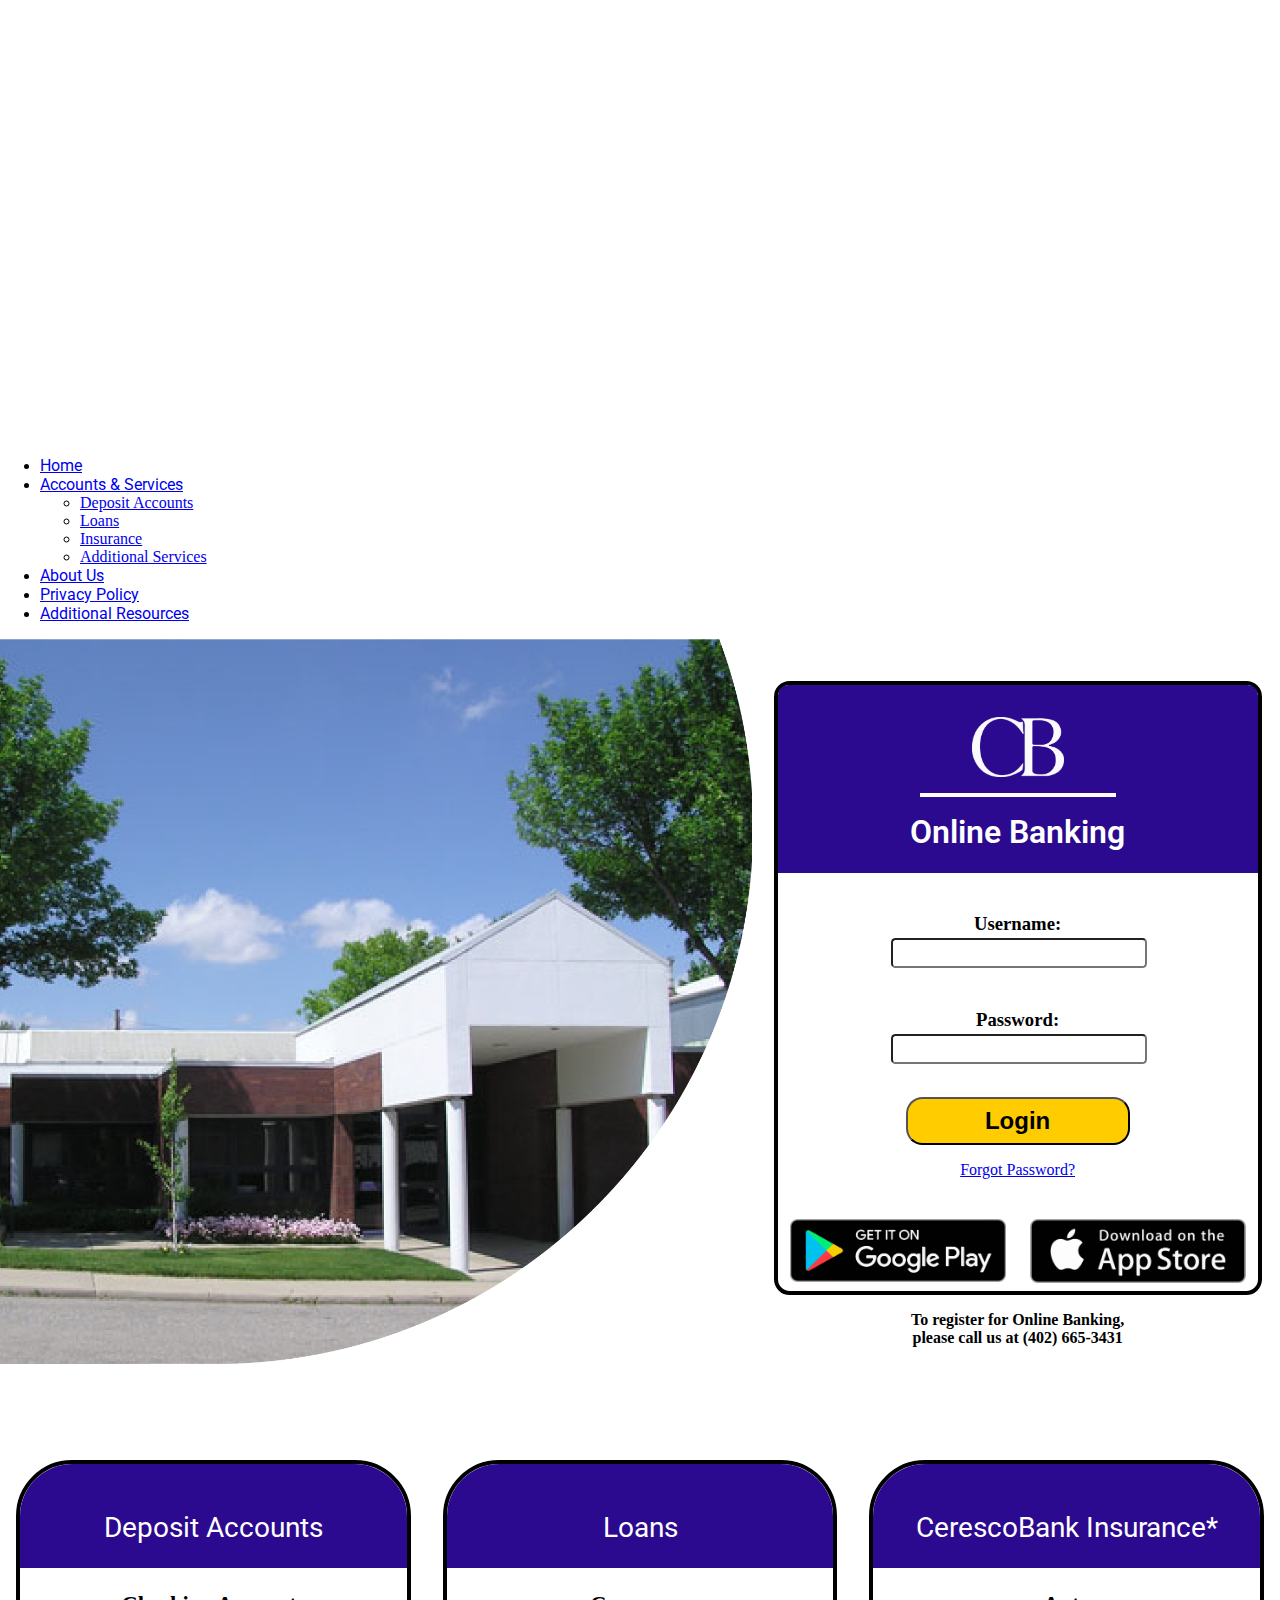
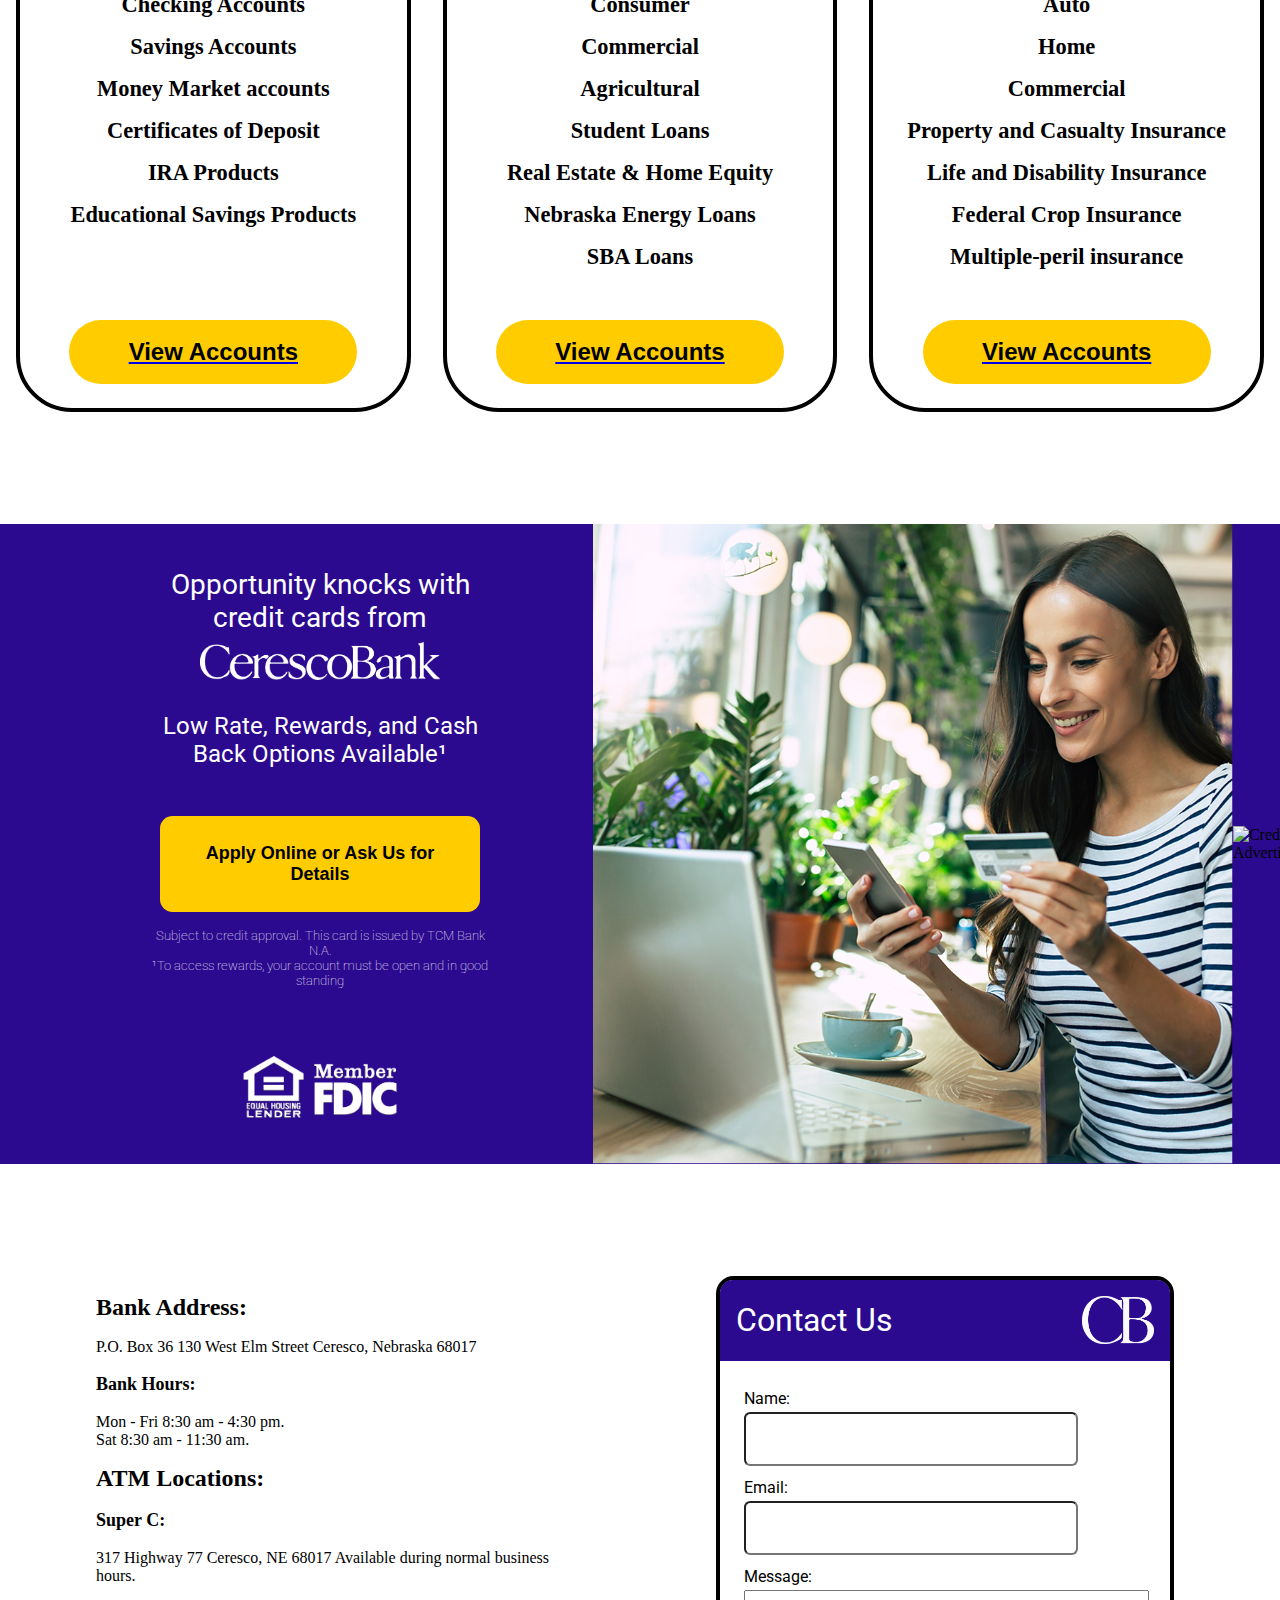
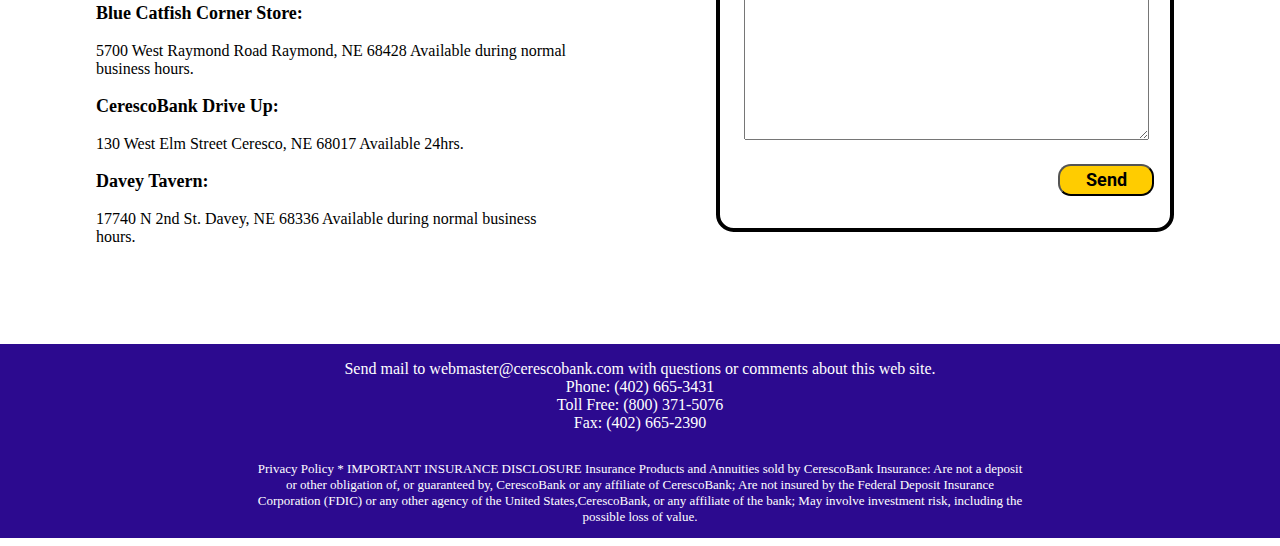
==== commit 01bd77e2: "Update index.html" ====
--- a/index.html
+++ b/index.html
@@ -10,13 +10,24 @@
     <link href="https://fonts.googleapis.com/css2?family=Roboto:ital,wght@0,100;0,300;0,400;0,500;0,700;0,900;1,100;1,300;1,400;1,500;1,700;1,900&display=swap" rel="stylesheet">
 </head>
 <body>
-
-    <div class="header flex-space-between-center">
-        <img src="images/CerescoWhite.png" alt="CerescoBank Logo">
-        <div class="dropdown">
-            <button type="reset" class="menu"><img class= "menu" src="images/menuicon.png" alt="Menu Icon"></button>
-        </div>
-    </div>
+        <nav>
+            <a href="index.html"><img class="header-ceresco" src="images/CerescoWhite.png" alt="CerescoBank Logo"></a>
+            <ul>
+                <li><a class="roboto-regular" href="index.html">Home</a></li>
+                <li class="dropdown-parent">
+                    <a class="roboto-regular" href="#">Accounts & Services</a>
+                    <ul class="dropdown">
+                        <li><a href="deposit-accounts.html">Deposit Accounts</a></li>
+                        <li><a href="loans.html">Loans</a></li>
+                        <li><a href="insurance.html">Insurance</a></li>
+                        <li><a href="additional-services.html">Additional Services</a></li>
+                    </ul>
+                </li>
+                <li><a class="roboto-regular" href="about.html">About Us</a></li>
+                <li><a class="roboto-regular" href="privacy-policy.html">Privacy Policy</a></li>
+                <li><a class="roboto-regular" href="resources.html">Additional Resources</a></li>
+            </ul>
+        </nav>
 
 <!-- Hero Section-->
 
@@ -133,6 +144,7 @@
         </div>
         <div class="credit-right flex-center-center">
             <img class="credit-ad" src="images/CreditCard.png" alt="Credit Card Advertisement">
+            <img class="credit-ad-crop" src="images/CreditCardCropped.png" alt="Credit Card Advertisement">
         </div>
     </div>
 
--- a/style.css
+++ b/style.css
@@ -2,18 +2,6 @@
 
 body{
     margin: 0;
-}
-
-h2{
-    font-size: large;
-    margin: 0;
-}
-
-hr{
-    width: 12rem;
-    border: 2px solid white;
-    margin-bottom: 0;
-    margin-top: 1rem;
 }
 
 .roboto-regular {
@@ -70,6 +58,12 @@
     max-width: 100%;
 }
 
+.hero-right{
+    max-width: 100%;
+    padding: 0 1rem;
+}
+
+
 .crop-image{
     display: none;
 }
@@ -86,8 +80,7 @@
 
 .login{
     margin: 20% 0 1rem 0;
-    border-radius: 3%;
-    height: 35.5rem;
+    border-radius: 1.5cap;
     width: 100%;
     max-width: 30rem;
     background-color: white;
@@ -96,16 +89,25 @@
 
 .login-header{
     background-color: #2C0A8F;
-    border-radius: 3%;
-    height: 20%;
+    border-radius: 1cap 1cap 0 0;
+    width: 100%;
     justify-content: center;
 }
 
+.login-header > hr{
+    width: 12rem;
+    border: 2px solid white;
+    margin-bottom: 0;
+    margin-top: 1rem;
+}
+
 .login-header > h1{
+    margin-top: 1rem;
     color: white;
+    font-size: xx-large;
     font-weight: 600;
-}
-
+    text-align: center;
+}
 
 .username{
     max-width: 40rem;
@@ -140,7 +142,8 @@
 }
 
 .login-body > button{
-    width: 16rem;
+    max-width: 14rem;
+    width: 60%;
     height: 4rem;
     border-radius: 1cap;
     background-color: #FFCC00;
@@ -151,19 +154,26 @@
 
 .login-body > a{
     margin-bottom: 2.5rem;
+    
 }
 
 .login-header > img, hr{
     display: none;
 }
 
-.login-body > a > img
-
-.login-header > h1{
-    margin-top: 1rem;
-    color: white;
-    font-size: xx-large;
-    font-weight: 80;
+.app-icons{
+ max-width: 100%;
+ padding-bottom: 0.5rem;
+}
+
+.app-icons > a > img{
+    max-width: 16rem;
+    width: 90%;
+}
+
+.register{
+    margin: 0;
+    font-size: medium;
 }
 
 /* Product Section ---------------------------------------------------------------------------*/
@@ -178,7 +188,7 @@
 
 .account-types{
     border: 4px solid black;
-    border-radius: 5rcap;
+    border-radius: 5.35cap;
     height: 34rem;
     width: 90%;
     max-width: 30rem;
@@ -207,7 +217,7 @@
     margin: 0;
     margin-bottom: 1rem;
     color: white;
-    align-self: center;
+    text-align: center;
     font-weight: 700;
     font-size: 1.75rem;
 }
@@ -225,6 +235,13 @@
     font-size: 1.25rem;
     margin: 1rem;
     font-weight: bolder;
+}
+
+.account-types-body > a{
+    width: 80%;
+    max-width: 18rem;
+    display: flex;
+    justify-content: center;
 }
 
 .account-types-body > a > button{
@@ -232,7 +249,8 @@
     border: 0 transparent;
     border-radius: 5cap;
     height: 4rem;
-    width: 20rem;
+    width: 100%;
+    max-width: 18rem;
     margin-bottom: 1rem;
     font-size: x-large;
     font-weight: bold;
@@ -242,23 +260,23 @@
 
 .credit-card{
     margin-top: 6rem;
-    max-width: 38rem;
+    width: 100%;
     display: flex;
     align-items: center;
     flex-direction: column-reverse;
+    background-color: #2C0A8F;
 
 }
 
 .credit-left{
     padding-top: 2rem;
-    background-color: #2C0A8F;
-    height: 38rem;
     width: 100%;
 }
 
 .fdic-credit{
-    margin-top: 2rem;
+    margin: 2rem 0;
     width: 10rem;
+
 }
 
 .credit-left > a > button{
@@ -276,7 +294,6 @@
 .credit-right{
     margin: 0;
     padding: 0;
-    height: 22rem;
 }
 
 .credit-left > h1,h2,h6{
@@ -320,23 +337,69 @@
 
 .locations{
     padding: 2rem 1rem 0 1rem;
+    max-width: 30rem;
+    width: 80%;
 }
 
 .location-title{
     font-size: x-large;
-    font-weight: 300;
+    font-weight: 900;
+    max-width: 30rem;
 }
 
 .atm-title{
     font-size: large;
-    font-weight: 300;
+    font-weight: 600;
+    max-width: 30rem;
 }
 
 .atm-text{
     font-size: medium;
-}
-
-
+    max-width: 30rem;
+}
+
+.contact-section{
+    width: 100%;
+    display: flex;
+    flex-direction: column;
+    align-items: center;
+}
+
+.contact{
+    width: 100%;
+    max-width: 30rem;
+    border: 0.25rem solid black;
+    border-radius: 1.1rem;
+    margin: 2rem;
+}
+
+.contact-header{
+    background-color: #2C0A8F;
+    border-radius: 0.8rem 0.8rem 0 0;
+    height: 20%;
+    padding: 0 1rem;
+}
+
+.contact-header > h1{
+    color: white;
+}
+
+.contact-header > img{
+    width: 4.5rem;
+    height: 3rem;
+}
+
+.contact-body{
+    max-width: 30rem;
+    width: 95%;
+    padding: 1rem;
+}
+
+.contact-message > input{
+    max-width: 26rem;
+    width: 90%;
+    height: 8rem;
+}
 
 .footer{
     background-color: #2C0A8F;
@@ -349,16 +412,55 @@
     width: 100%;
 }
 
-/* Small devices (portrait tablets and large phones, 600px and up) */
-@media only screen and (min-width: 600px) {
-    
-
+.contact-box-header{
+    margin: 0.25rem 0;
+    font-size: medium;
+}
+
+.contact-input{
+    margin: 0.5rem;
+    display: flex;
+    flex-direction: column;
+    justify-content: baseline;
+}
+
+.contact-input > input{
+    border-radius: 0.5cap;
+    padding-left: 0.5rem;
+    min-height: 3rem;
+    font-size: x-large;
+    max-width: 20rem;
+}
+
+.contact-input > textarea{
+    font-size: large;
+}
+
+.send-button > button{
+    width: 6rem;
+    height: 2rem;
+    border-radius: 1cap;
+    background-color: #FFCC00;
+    margin: 1rem 0 1rem 0;
+    font-weight: bolder;
+    font-size: large;
+}
+
+.send-button{
+    display: flex;
+    justify-content: end;
+    padding-right: 2rem;
+}
+
+.privacy-policy{
+    font-size: x-small;
 }
 
 /* Medium devices (landscape tablets, 768px and up) */
 @media only screen and (min-width: 768px) {
     
 
+
 }
 
 /* Large devices (laptops/desktops, 992px and up) */
@@ -369,26 +471,25 @@
 
 /* Extra large devices (large laptops and desktops, 1200px and up) */
 @media only screen and (min-width: 1200px) {
-    
-    /* Header Section ---------------------------------------------------------------------------*/
-
-.header{
-    background-color: #2C0A8F;
-    height: 4rem;
-}
-
-.header > button{
-    background-color: transparent;
-    border: transparent;
-}
-
+   
 /* Hero Section ---------------------------------------------------------------------------*/
 
 .hero{
-    padding-right: 5%;
-    display: flex;
+    padding-right: 1%;
     justify-content: space-between;
-    align-items: center;
+}
+
+.hero-right{
+    width: 50rem;
+    max-height: 100%;
+    padding: 0;
+}
+
+.hero-img{
+    height: 100%;
+    width: auto;
+    display: flex;
+    align-items: flex-start;
 }
 
 .no-crop-image{
@@ -397,66 +498,54 @@
 
 .crop-image{
     display: flex;
-    max-width: 60%;
+    max-width: 100%;
+    min-width: 47rem;
+    max-height: 50rem;
     margin-top: 0;
+    z-index: -1;
+    margin-right: 1rem;
 }
 
 /* Login Box ---------------------------------------------------------------------------*/
 
 .login{
-    border: 4px solid black;
-    border-radius: 3%;
-    height: 100%;
-    width: 80%;
-    margin-bottom: 1rem;
-    margin-right: 0;
+    margin-top: 5%;
+    max-width: 30rem;
+
 }
 
 .login-header{
     padding-top: 2rem;
-    background-color: #2C0A8F;
-    border-radius: 3%;
-}
-
+}
 
 .username{
-    width: 30rem;
-    height: 2rem;
-    margin: 1rem;
-    margin-top: 3rem;
+    margin-top: 1rem;
 }
 
 .username > input{
-    border-radius: 1cap;
-    margin-left: 0.2rem;
     height: 1.5rem;
-    padding-left: 10px;
     width: 15rem;
-}
-
-.password{
-    width: 30rem;
-    height: 2rem;
-    margin: 1rem;
-    margin-bottom: 2rem;
+    border-radius: 0.5cap;
+}
+
+.username > h3{
+    margin-top: 0.5rem;
+}
+
+.password > h3{
+    margin-top: 0.5rem;
 }
 
 .password > input{
-    border-radius: 1cap;
-    margin-left: 0.2rem;
     height: 1.5rem;
-    padding-left: 10px;
     width: 15rem;
+    
+    border-radius: 0.5cap;
 }
 
 .login-body > button{
     width: 16rem;
-    height: 2rem;
-    border-radius: 1cap;
-    background-color: #FFCC00;
-    margin-bottom: 1rem;
-    font-weight: bolder;
-    margin-top: 1rem;
+    height: 3rem;
 }
 
 .login-body > a{
@@ -472,7 +561,7 @@
     margin-top: 1rem;
     color: white;
     font-size: xx-large;
-    font-weight: 80;
+    font-weight: 600;
 }
 
 /* Product Section ---------------------------------------------------------------------------*/
@@ -481,28 +570,12 @@
     margin-top: 5rem;
     display: flex;
     flex-direction: row;
-    justify-content: center;
+    justify-content: space-evenly;
 }
 
 .account-types{
-    border: 4px solid black;
-    border-radius: 5rcap;
-    height: 35rem;
-    width: 30rem;
-    margin-bottom: 1rem;
-    padding-bottom: 0;
-    margin: 2.5rem;
-}
-
-.account-types-header{
-    padding-top: 2rem;
-    background-color: #2C0A8F;
-    border-radius: 4.6cap 4.6cap 0 0;
-    display: flex;
-    flex-direction: column;
-    justify-content: end;
-    height: 4rem;
-    padding-bottom: 0.5rem;
+    margin: 1rem;
+    max-width: 28rem;
 }
 
 .account-types-body{
@@ -511,24 +584,20 @@
 }
 
 .account-types-header > h1{
-    margin: 0;
-    margin-left: 3rem;
-    margin-bottom: 1rem;
-    color: white;
-    align-self: self-start;
+    margin-bottom: 1rem;
+    text-align: center;
     font-weight: 400;
 }
 
 .account-types-body > ul{
     margin-top: 0.5rem;
-    margin-left: 1.5rem;
     margin-bottom: 1rem;
     align-self: self-start;
     list-style-type: none;
 }
 
 .account-types-body > ul > li{
-    font-size: x-large;
+    font-size: 1.40rem;
     margin: 1rem;
     font-weight: bolder;
 }
@@ -544,71 +613,63 @@
     font-weight: bold;
 }
 
-/* Credit Card Section ---------------------------------------------------------------------------*/
-
 .credit-card{
-    margin-top: 6rem;
+    display: flex;
+    flex-direction: row;
 }
 
 .credit-left{
-    padding-top: 2rem;
-    background-color: #2C0A8F;
-    height: 50rem;
-    width: 70rem;
-}
-
-.credit-right > img{
-    height: 50rem;
-}
-
-.ceresco-credit{
-    width: 30rem;
+    padding-top: 0;
+}
+
+.credit-left > h2{
+    margin-bottom: 4ren;
 }
 
 .fdic-credit{
-    height: 4rem;
-}
-
-.credit-left > a > button{
-    background-color: #FFCC00;
-    border: 0 transparent;
-    border-radius: 1cap;
-    height: 6rem;
-    width: 20rem;
-    font-weight: bolder;
-    font-size: x-large;
-    padding: 1rem;
-    margin-bottom: 1rem;
-}
-
-.credit-left > h1,h2,h6{
-    color: white;
-}
-
-.credit-left > h1{
-    margin: 0;
-    font-size: 60px;
-    margin-bottom: 1rem;
-}
-
-.credit-left > h2{
-    margin: 0;
-    margin-bottom: 8rem;
-    margin-top: 1rem;
-    font-size: 30px;
-}
-
-.credit-left > h6{
-    margin: 0;
-}
-
-.credit-left > img{
     margin-top: 4rem;
-    margin-bottom: 1rem;
+    margin-bottom: 0;
+}
+
+.credit-right{
+    height: 100%;
+    width: 80rem;
 }
 
 .credit-ad{
-    width: 50rem;
-}
-
-}
+    height: 100%;
+    width: 100%;
+}
+
+.contact-section{
+    flex-direction: row;
+    justify-content: space-between;
+    padding: 4rem;
+    margin: 1rem;
+    max-width: 88%;
+}
+
+.contact{
+    max-width: 40%;
+    min-width: 30%;
+}
+
+.contact-message{
+    width: 90%;
+}
+
+.contact-body{
+    width: 100%;
+    max-width: none;
+}
+
+.contact-input > input{
+    font-size: large;
+}
+
+.privacy-policy{
+    max-width: 60%;
+    font-size: small;
+}
+
+}
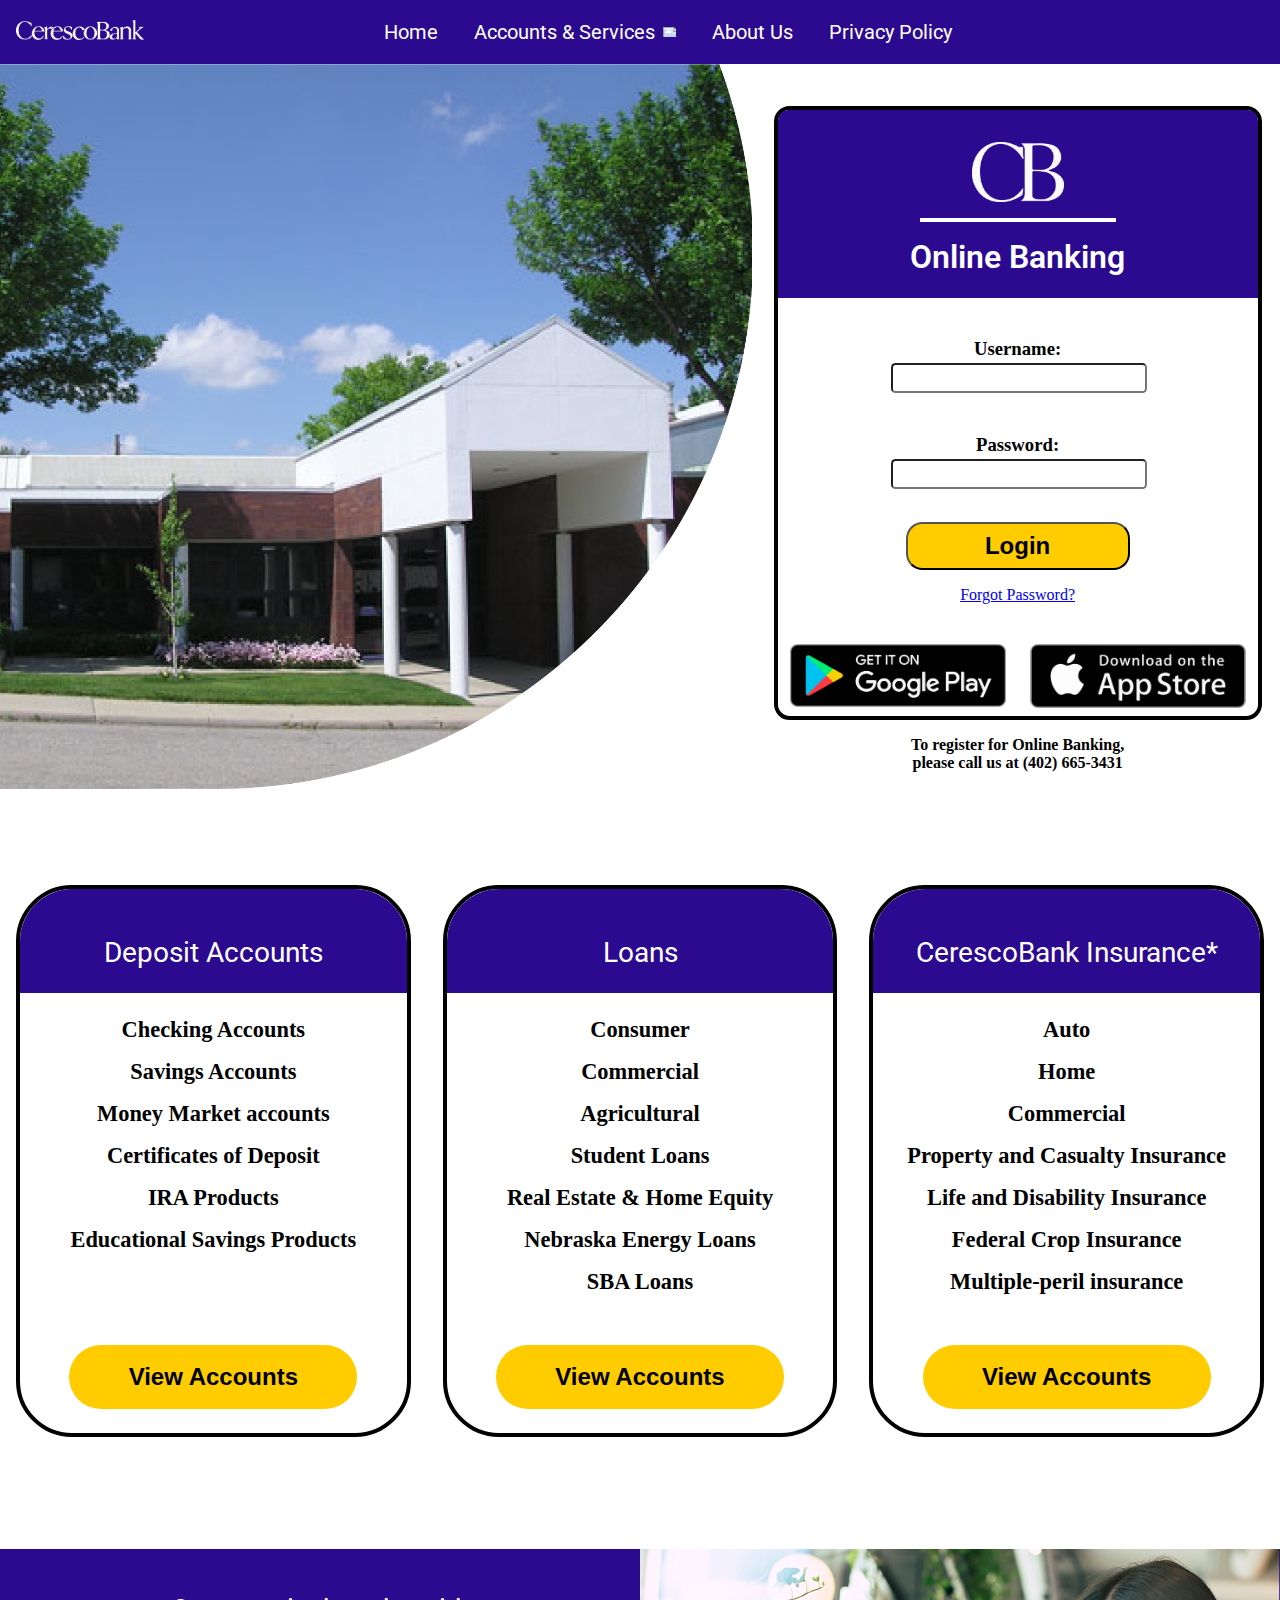
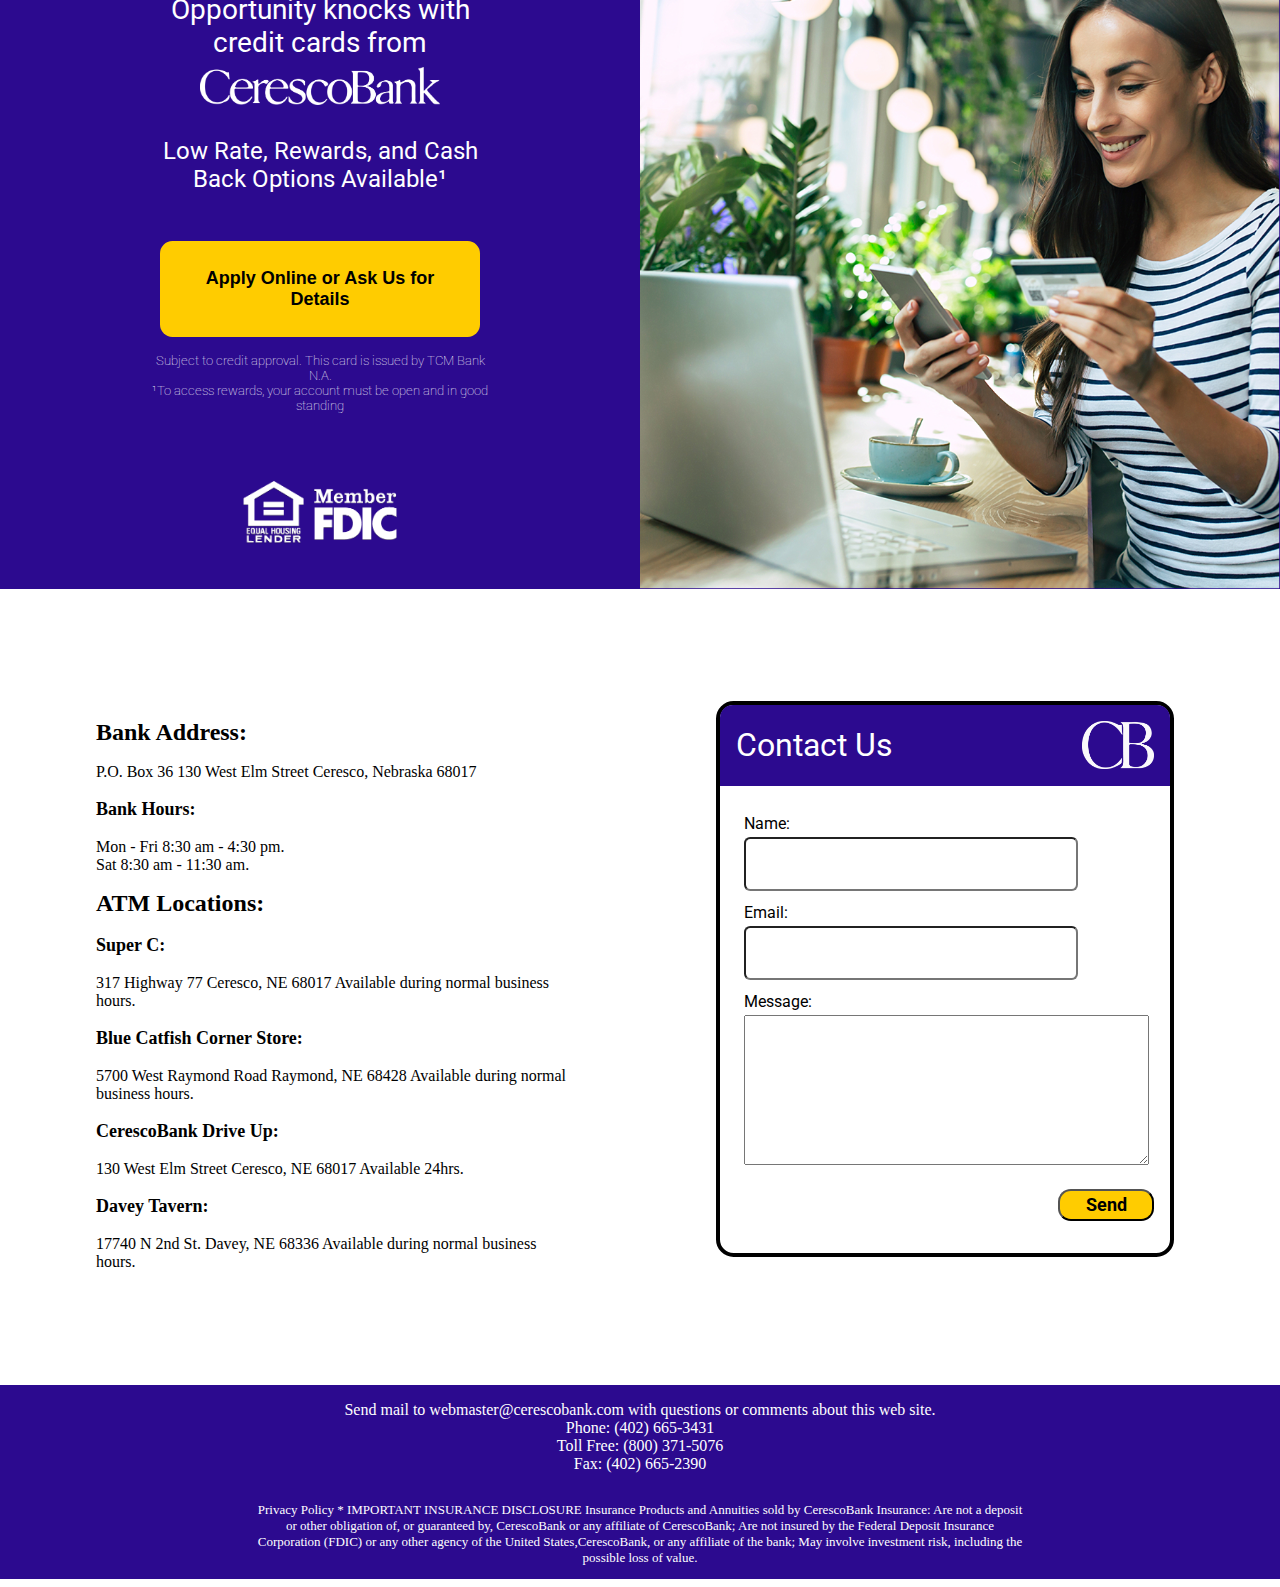
==== commit e9fc70b1: "Update index.html" ====
--- a/index.html
+++ b/index.html
@@ -10,12 +10,14 @@
     <link href="https://fonts.googleapis.com/css2?family=Roboto:ital,wght@0,100;0,300;0,400;0,500;0,700;0,900;1,100;1,300;1,400;1,500;1,700;1,900&display=swap" rel="stylesheet">
 </head>
 <body>
+    <div class="page-header flex-space-between-center">
+        <a href="index.html"><img class="header-ceresco" src="images/CerescoWhite.png" alt="CerescoBank Logo"></a>
         <nav>
-            <a href="index.html"><img class="header-ceresco" src="images/CerescoWhite.png" alt="CerescoBank Logo"></a>
+            <label for="menu"></label>
             <ul>
                 <li><a class="roboto-regular" href="index.html">Home</a></li>
                 <li class="dropdown-parent">
-                    <a class="roboto-regular" href="#">Accounts & Services</a>
+                    <a class="roboto-regular" href="#">Accounts & Services <img class="triangle triangle-black" src="images/dropdown-triangle-bl.png" alt="dropdown"><img class="triangle triangle-white" src="images/dropdown-triangle-wh.png" alt="dropdown"></a>
                     <ul class="dropdown">
                         <li><a href="deposit-accounts.html">Deposit Accounts</a></li>
                         <li><a href="loans.html">Loans</a></li>
@@ -25,10 +27,9 @@
                 </li>
                 <li><a class="roboto-regular" href="about.html">About Us</a></li>
                 <li><a class="roboto-regular" href="privacy-policy.html">Privacy Policy</a></li>
-                <li><a class="roboto-regular" href="resources.html">Additional Resources</a></li>
             </ul>
         </nav>
-
+    </div>
 <!-- Hero Section-->
 
     <div class="hero">
--- a/style.css
+++ b/style.css
@@ -2,6 +2,10 @@
 
 body{
     margin: 0;
+}
+
+embed{
+    height: 100vh;
 }
 
 .roboto-regular {
@@ -30,23 +34,108 @@
 
 /* Header Section ---------------------------------------------------------------------------*/
 
-.header{
-    background-color: #2C0A8F;
+.page-header{
+    background: #2C0A8F;
     max-height: 4rem;
     max-width: 100%;
     padding-left: 1rem;
-    padding-right: 0.5rem;
-}
-
-.header > img{
+    padding-right: 10rem;
+}
+
+nav{
+    display: flex;
+    justify-content: center;
+    align-items: center;
+    width: 100%;
+}
+
+.triangle{
+    width: 0.8rem;
+    height: 0.6rem;
+    margin-left: 0.5rem;
+}
+
+.triangle-black{
+    display: none;
+}
+
+.dropdown-parent > a{
+    display: flex;
+    align-items: center;
+    justify-content: space-between;
+}
+
+.header-ceresco{
     max-width: 8rem;
-}
-
-.menu{
-    height: 3rem;
-    margin-top: 1%;
-    background-color: transparent;
-    border: transparent;
+    margin-right: 2rem;
+}
+
+nav > ul{
+    list-style-type: none;
+    background: #2C0A8F;
+}
+
+nav > ul > li{
+    display: inline-block;
+    position: relative;
+    border-radius: 2cap;
+}
+
+ul > li > a{
+    display: block;
+    padding: 1rem 1rem;
+    color: white;
+    text-decoration: none;
+    text-align: center;
+    font-size: 20px;
+}
+
+.dropdown > li{
+    display: block;
+    border-radius: 2cap;
+}
+
+.dropdown{
+    width: 100%;
+    background: #2C0A8F;
+    position: absolute;
+    z-index: 999;
+    display: none;
+    list-style-type: none;
+    padding: 0;
+    border-radius: 0 0 2cap 2cap;
+}
+
+.dropdown-parent{
+    border-radius: 2cap 2cap 0 0;
+}
+
+nav > ul > li:hover{
+    background: #FFCC00;
+}
+
+nav > ul > .dropdown-parent:hover{
+    background: #ffffff;
+}
+
+ul > li:hover > a{
+    color: black;
+}
+
+.dropdown> li:hover{
+    background: #FFCC00;
+}
+
+nav > ul > li:hover > ul.dropdown{
+    display: block;
+}
+
+nav > ul > li:hover > a > img.triangle-black{
+    display: block;
+}
+
+nav > ul > li:hover > a > img.triangle-white{
+    display: none;
 }
 
 /* Hero Section ---------------------------------------------------------------------------*/
@@ -242,6 +331,7 @@
     max-width: 18rem;
     display: flex;
     justify-content: center;
+    text-decoration: none;
 }
 
 .account-types-body > a > button{
@@ -335,6 +425,10 @@
     max-width: 100%;
 }
 
+.credit-ad-crop{
+    display: none;
+}
+
 .locations{
     padding: 2rem 1rem 0 1rem;
     max-width: 30rem;
@@ -363,11 +457,12 @@
     display: flex;
     flex-direction: column;
     align-items: center;
+    margin-bottom: 0;
 }
 
 .contact{
-    width: 100%;
-    max-width: 30rem;
+    width: 95%;
+    max-width: 45rem;
     border: 0.25rem solid black;
     border-radius: 1.1rem;
     margin: 2rem;
@@ -403,6 +498,7 @@
 
 .footer{
     background-color: #2C0A8F;
+    margin-top: 2rem;
 }
 
 .footer > p{
@@ -456,17 +552,47 @@
     font-size: x-small;
 }
 
-/* Medium devices (landscape tablets, 768px and up) */
-@media only screen and (min-width: 768px) {
+.about-container > img{
+    width: 20%;
+    margin: 2rem;
+}
+
+.about-container{
+    width: 100%;
+}
+
+.about-head{
+ font-size: x-large;
+ font-weight: 600;
+ letter-spacing: 0.15rem;
+}
+
+.about-paragraph{
+    font-size: medium;
+    text-align: center;
+    line-height: 2rem;
+    width: 80%;
+}
+
+.about-container > hr{
+    color: #2C0A8F;
+    border: 0.1rem solid #2C0A8F;
+    width: 20%;
+    margin-top: 0;
+}
+
+/* Large devices (laptops/desktops, 992px and up) */
+@media only screen and (min-width: 900px) {
+
+.credit-ad{
+    display: none;
+}
+
+.credit-ad-crop{
+    display: block;
+    max-width: 100%;
+}
     
-
-
-}
-
-/* Large devices (laptops/desktops, 992px and up) */
-@media only screen and (min-width: 992px) {
-    
-
 }
 
 /* Extra large devices (large laptops and desktops, 1200px and up) */
@@ -639,6 +765,11 @@
 .credit-ad{
     height: 100%;
     width: 100%;
+    display: block;
+}
+
+.credit-ad-crop{
+    display: none;
 }
 
 .contact-section{
@@ -646,6 +777,7 @@
     justify-content: space-between;
     padding: 4rem;
     margin: 1rem;
+    margin-bottom: 0;
     max-width: 88%;
 }
 
@@ -667,9 +799,14 @@
     font-size: large;
 }
 
+.about-paragraph{
+    width: 40%;
+}
+
 .privacy-policy{
     max-width: 60%;
     font-size: small;
 }
 
-}
+
+}
